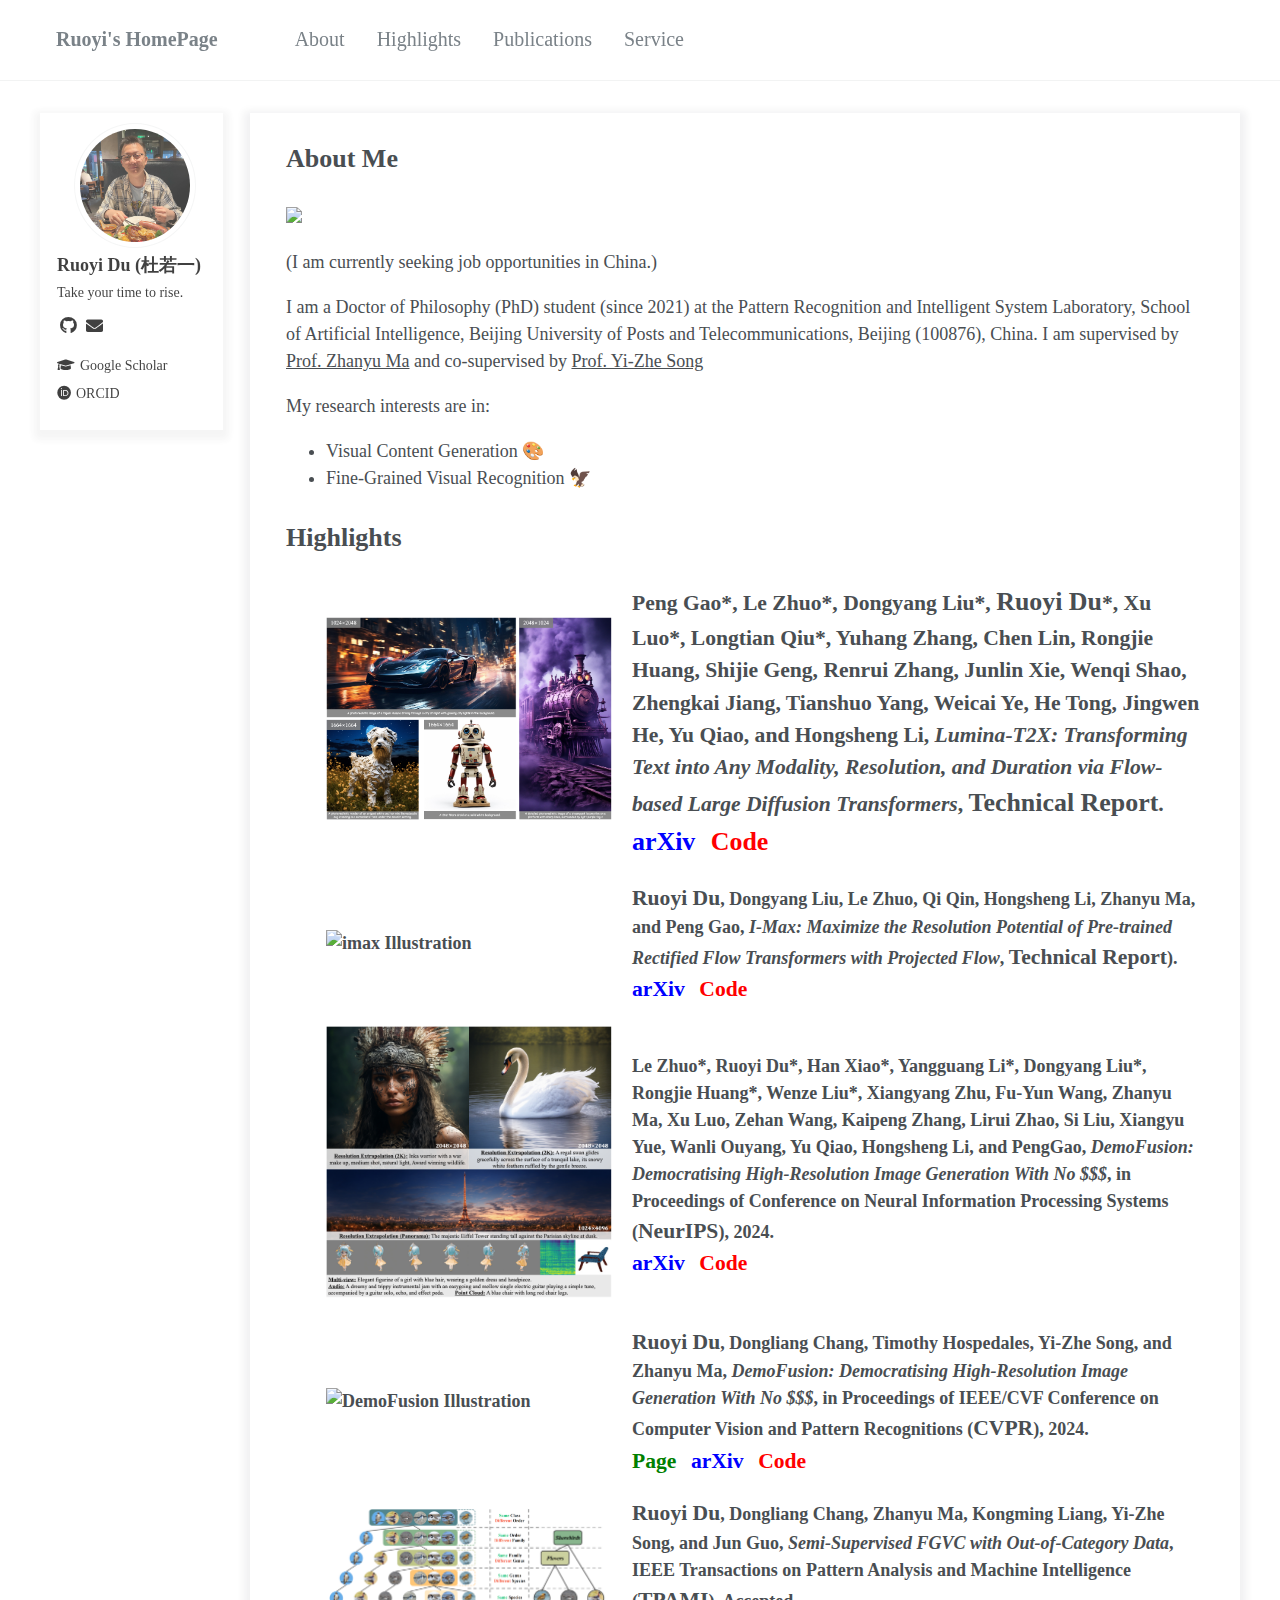
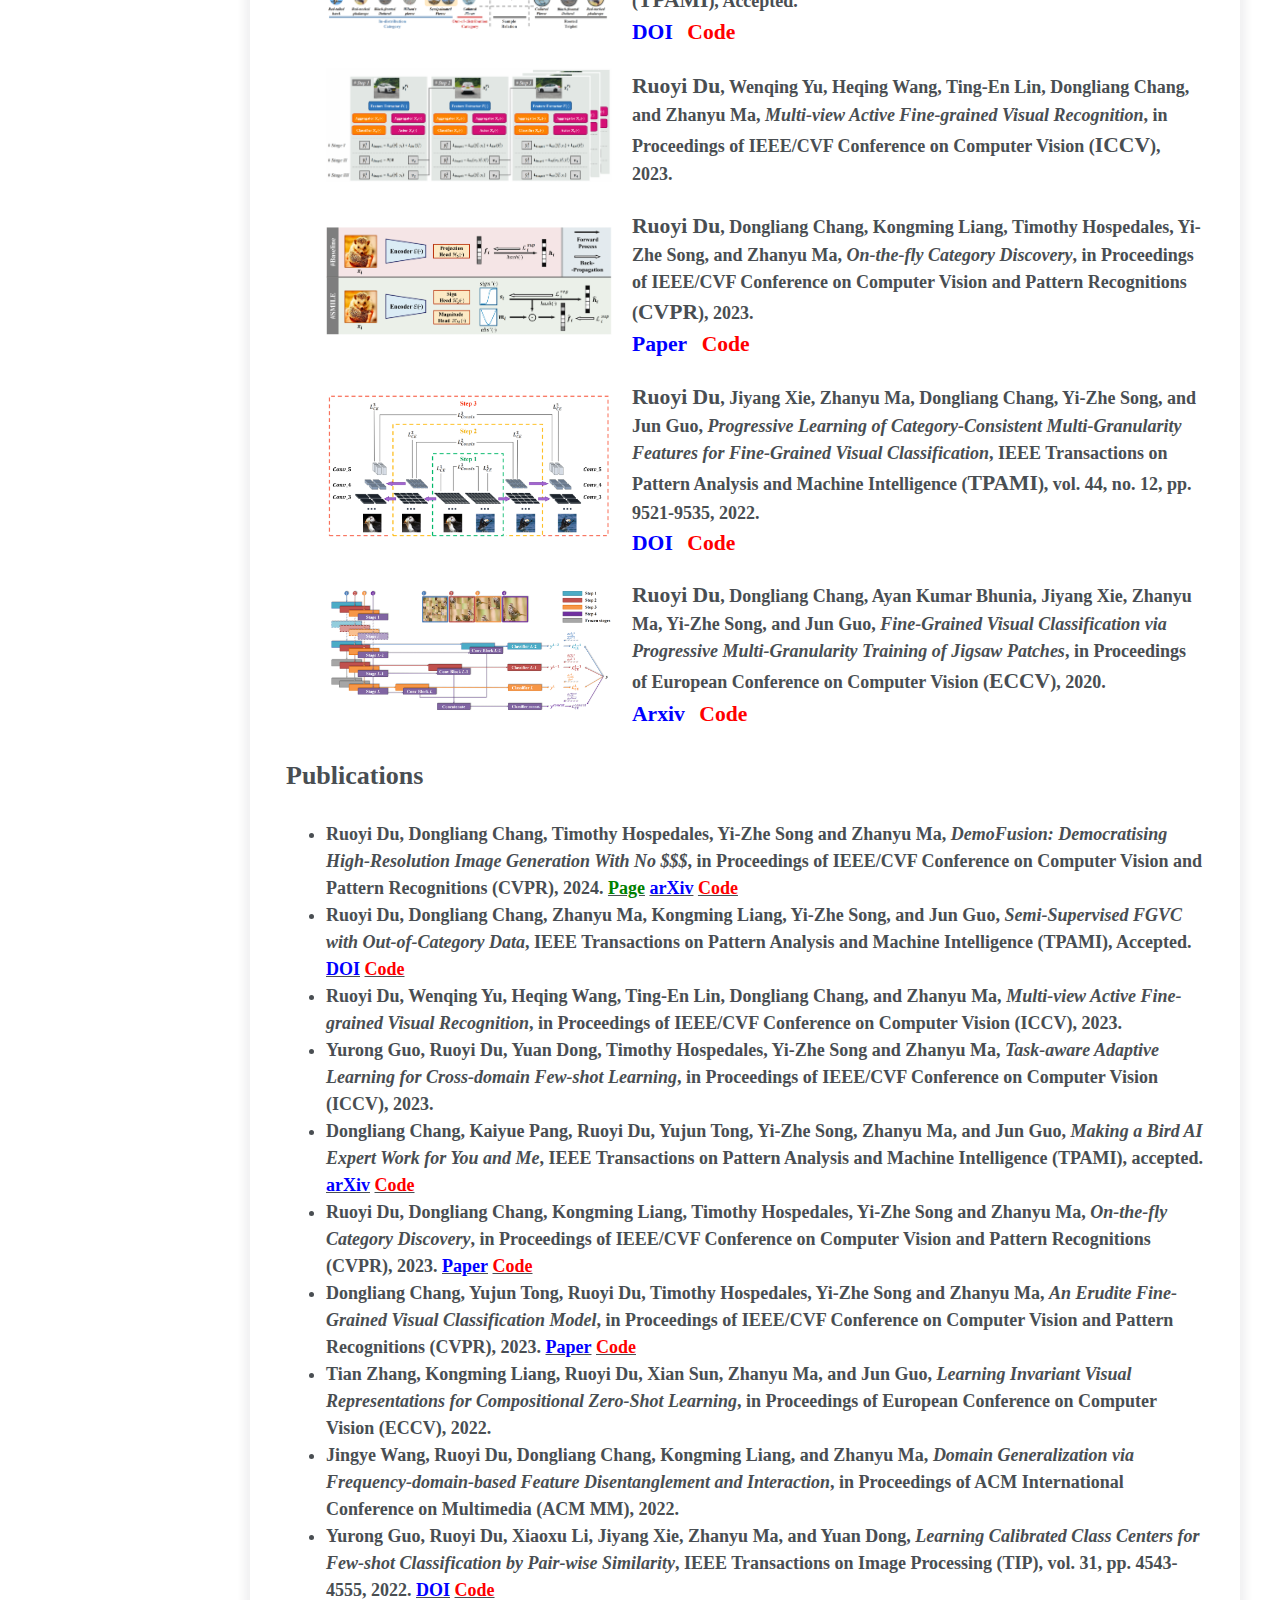
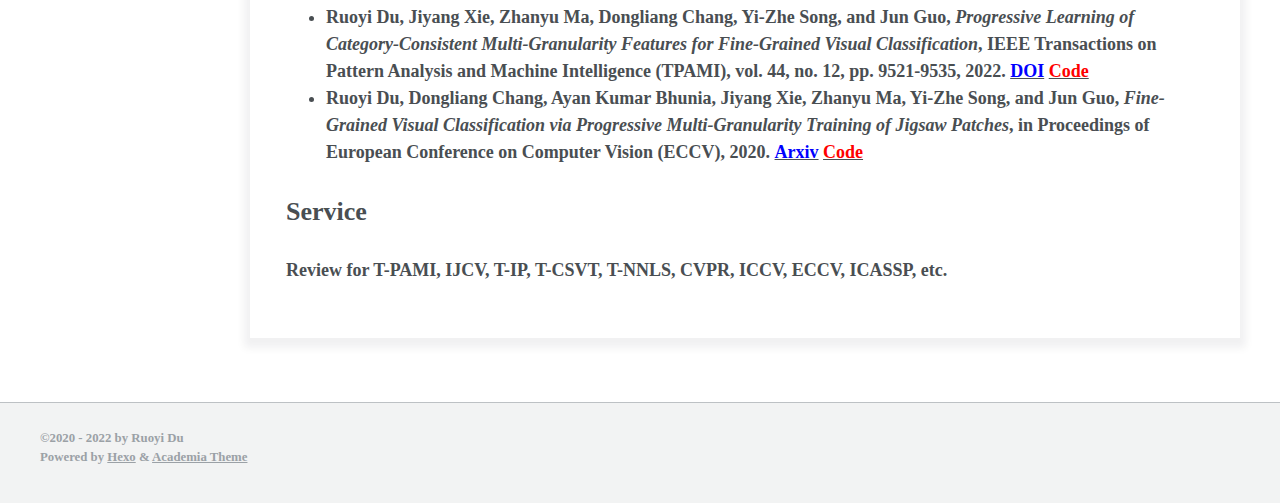
==== index.html @ 0f48524f "Update index.html" ====
<!DOCTYPE html>
<html lang="en">
<head>
  <meta charset="UTF-8">
  <meta http-equiv="X-UA-Compatible" content="IE=edge">
  <meta name="viewport" content="width=device-width, initial-scale=1, maximum-scale=5">
  <title>Ruoyi's HomePage</title>
  <meta name="author" content="Ruoyi Du (杜若一)">
  <link rel="shortcut icon" href="/img/favicon.png">
  <link rel="stylesheet" href="/css/index.css">
  <link rel="stylesheet" href="https://cdn.jsdelivr.net/npm/@fortawesome/fontawesome-free@5.13.0/css/all.min.css">
  <meta name="generator" content="Hexo 6.0.0">
  <link rel="alternate" href="/atom.xml" title="Ruoyi's HomePage" type="application/atom+xml">
  <style>
    .highlight-item {
      display: flex;
      align-items: center;
      margin-bottom: 20px;
    }
    .highlight-thumbnail {
      flex: 1;
      max-width: 300px;
      margin-right: 20px;
    }
    .highlight-thumbnail img {
      width: 100%;
      height: auto;
    }
    .highlight-info {
      flex: 2;
    }
    .highlight-info strong {
      font-size: 1.2em;
    }
    .highlight-links a {
      margin-right: 10px;
      text-decoration: none;
    }
  </style>
</head>
<body>
  <header id="page_header">
    <div class="header_wrap">
      <div id="blog_name">
        <a class="blog_title" id="site-name" href="/">Ruoyi's HomePage</a>
      </div>
      <button class="menus_icon">
        <div class="navicon"></div>
      </button>
      <ul class="menus_items">
        <li class="menus_item"><a class="site-page" href="/#About"> About</a></li>
        <li class="menus_item"><a class="site-page" href="/#Highlights"> Highlights</a></li>
        <li class="menus_item"><a class="site-page" href="/#Publications"> Publications</a></li>
        <li class="menus_item"><a class="site-page" href="/#Service"> Service</a></li>
      </ul>
    </div>
  </header>
  <main id="page_main"><div class="side-card sticky"><div class="card-wrap" itemscope itemtype="http://schema.org/Person"><div class="author-avatar"><img class="avatar-img" src="/img/avatar.jpg" onerror="this.onerror=null;this.src='/img/Ruoyi.jpeg'" alt="avatar"></div><div class="author-discrip"><h3>Ruoyi Du (杜若一)</h3><p class="author-bio">Take your time to rise.</p></div><div class="author-links"><button class="btn m-social-links">Links</button><ul class="social-icons"><li><a class="social-icon" href="https://github.com/RuoyiDu" target="_blank"><i class="fab fa-github" aria-hidden="true"></i></a></li><li><a class="social-icon" href="duruoyi@bupt.edu.cn" target="_blank"><i class="fas fa-envelope" aria-hidden="true"></i></a></li></ul><ul class="social-links"><li><a class="e-social-link" href="https://scholar.google.com.hk/citations?user=DbRZSaoAAAAJ&hl=zh-CN" target="_blank"><i class="fas fa-graduation-cap" aria-hidden="true"></i><span>Google Scholar</span></a></li><li><a class="e-social-link" href="https://orcid.org/my-orcid?orcid=0000-0001-8372-5637" target="_blank"><i class="fab fa-orcid" aria-hidden="true"></i><span>ORCID</span></a></li></ul></div></div></div><div class="page" itemscope itemtype="http://schema.org/CreativeWork"><article><h3 id="About-Me"><a href="#About-Me" class="headerlink" title="About Me"></a>About Me</h3><img src="https://badges.toozhao.com/badges/01HG67RQ47KDGZSSHZWYCTPHSN/blue.svg" /><p>(I am currently seeking job opportunities in China.)</p>
    <p>I am a Doctor of Philosophy (PhD) student (since 2021) at the Pattern Recognition and Intelligent System Laboratory, School of Artificial Intelligence, Beijing University of Posts and Telecommunications, Beijing (100876), China. I am supervised by <a target="_blank" rel="noopener" href="https://zhanyuma.cn/index_en.html">Prof. Zhanyu Ma</a> and co-supervised by <a target="_blank" rel="noopener" href="https://www.surrey.ac.uk/people/yi-zhe-song">Prof. Yi-Zhe Song</a></p>
    <p>My research interests are in: </p>
    <ul>
    <li>Visual Content Generation 🎨</li>
    <li>Fine-Grained Visual Recognition 🦅</li> 
    </ul>
        <h3 id="Highlights"><a href="#Highlights" class="headerlink" title="Highlights"></a>Highlights</h3>
        <ul>
          <li class="highlight-item">
            <div class="highlight-thumbnail">
              <img src="../figures/Lumina-T2X.png" alt="lumina-t2x Illustration" />
            </div>
            <div class="highlight-info">
              <strong>Peng Gao*, Le Zhuo*, Dongyang Liu*, <strong>Ruoyi Du</strong>*, Xu Luo*, Longtian Qiu*, Yuhang Zhang, Chen Lin, Rongjie Huang, Shijie Geng, Renrui Zhang, Junlin Xie, Wenqi Shao, Zhengkai Jiang, Tianshuo Yang, Weicai Ye, He Tong, Jingwen He, Yu Qiao, and Hongsheng Li, <em>Lumina-T2X: Transforming Text into Any Modality, Resolution, and Duration via Flow-based Large Diffusion Transformers</em>, <strong>Technical Report</strong>.
              <div class="highlight-links">
                <a target="_blank" rel="noopener" href="https://arxiv.org/abs/2405.05945"><font color="blue"><strong>arXiv</strong></font></a>
                <a target="_blank" rel="noopener" href="https://github.com/Alpha-VLLM/Lumina-T2X/"><font color="red"><strong>Code</strong></font></a>
              </div>
            </div>
          </li>
          <li class="highlight-item">
            <div class="highlight-thumbnail">
              <img src="../figures/I-MAX.png" alt="imax Illustration" />
            </div>
            <div class="highlight-info">
              <strong>Ruoyi Du</strong>, Dongyang Liu, Le Zhuo, Qi Qin, Hongsheng Li, Zhanyu Ma, and Peng Gao, <em>I-Max: Maximize the Resolution Potential of Pre-trained Rectified Flow Transformers with Projected Flow</em>, <strong>Technical Report</strong>).
              <div class="highlight-links">
                <a target="_blank" rel="noopener" href="https://arxiv.org/abs/2410.07536"><font color="blue"><strong>arXiv</strong></font></a>
                <a target="_blank" rel="noopener" href="https://github.com/PRIS-CV/I-Max"><font color="red"><strong>Code</strong></font></a>
              </div>
            </div>
          </li>
          <li class="highlight-item">
            <div class="highlight-thumbnail">
              <img src="../figures/Lumina-Next.png" alt="lumina-next Illustration" />
            </div>
            <div class="highlight-info">
              Le Zhuo*, Ruoyi Du*, Han Xiao*, Yangguang Li*, Dongyang Liu*, Rongjie Huang*, Wenze Liu*, Xiangyang Zhu, Fu-Yun Wang, Zhanyu Ma, Xu Luo, Zehan Wang, Kaipeng Zhang, Lirui Zhao, Si Liu, Xiangyu Yue, Wanli Ouyang, Yu Qiao, Hongsheng Li, and PengGao, <em>DemoFusion: Democratising High-Resolution Image Generation With No $$$</em>, in Proceedings of Conference on Neural Information Processing Systems (<strong>NeurIPS</strong>), 2024.
              <div class="highlight-links">
                <a target="_blank" rel="noopener" href="https://arxiv.org/abs/2406.18583"><font color="blue"><strong>arXiv</strong></font></a>
                <a target="_blank" rel="noopener" href="https://github.com/Alpha-VLLM/Lumina-T2X/"><font color="red"><strong>Code</strong></font></a>
              </div>
            </div>
          </li>
          <li class="highlight-item">
            <div class="highlight-thumbnail">
              <img src="../figures/illustration.png" alt="DemoFusion Illustration" />
            </div>
            <div class="highlight-info">
              <strong>Ruoyi Du</strong>, Dongliang Chang, Timothy Hospedales, Yi-Zhe Song, and Zhanyu Ma, <em>DemoFusion: Democratising High-Resolution Image Generation With No $$$</em>, in Proceedings of IEEE/CVF Conference on Computer Vision and Pattern Recognitions (<strong>CVPR</strong>), 2024.
              <div class="highlight-links">
                <a target="_blank" rel="noopener" href="https://ruoyidu.github.io/demofusion/demofusion.html"><font color="green"><strong>Page</strong></font></a>
                <a target="_blank" rel="noopener" href="https://arxiv.org/abs/2311.16973"><font color="blue"><strong>arXiv</strong></font></a>
                <a target="_blank" rel="noopener" href="https://github.com/PRIS-CV/DemoFusion"><font color="red"><strong>Code</strong></font></a>
              </div>
            </div>
          </li>
          <li class="highlight-item">
            <div class="highlight-thumbnail">
              <img src="../figures/cvpr22_1.png" alt="FGVC Illustration" />
            </div>
            <div class="highlight-info">
              <strong>Ruoyi Du</strong>, Dongliang Chang, Zhanyu Ma, Kongming Liang, Yi-Zhe Song, and Jun Guo, <em>Semi-Supervised FGVC with Out-of-Category Data</em>, IEEE Transactions on Pattern Analysis and Machine Intelligence (<strong>TPAMI</strong>), Accepted.
              <div class="highlight-links">
                <a target="_blank" rel="noopener" href="https://ieeexplore.ieee.org/stamp/stamp.jsp?arnumber=10273439"><font color="blue"><strong>DOI</strong></font></a>
                <a target="_blank" rel="noopener" href="https://github.com/PRIS-CV/RelMatch"><font color="red"><strong>Code</strong></font></a>
              </div>
            </div>
          </li>
          <li class="highlight-item">
            <div class="highlight-thumbnail">
              <img src="../figures/ICCV23_1.png" alt="Multi-view Active FGVC" />
            </div>
            <div class="highlight-info">
              <strong>Ruoyi Du</strong>, Wenqing Yu, Heqing Wang, Ting-En Lin, Dongliang Chang, and Zhanyu Ma, <em>Multi-view Active Fine-grained Visual Recognition</em>, in Proceedings of IEEE/CVF Conference on Computer Vision (<strong>ICCV</strong>), 2023.
            </div>
          </li>
          <li class="highlight-item">
            <div class="highlight-thumbnail">
              <img src="../figures/cvpr23_1.png" alt="On-the-fly Category Discovery" />
            </div>
            <div class="highlight-info">
              <strong>Ruoyi Du</strong>, Dongliang Chang, Kongming Liang, Timothy Hospedales, Yi-Zhe Song, and Zhanyu Ma, <em>On-the-fly Category Discovery</em>, in Proceedings of IEEE/CVF Conference on Computer Vision and Pattern Recognitions (<strong>CVPR</strong>), 2023.
              <div class="highlight-links">
                <a target="_blank" rel="noopener" href="https://openaccess.thecvf.com/content/CVPR2023/papers/Du_On-the-Fly_Category_Discovery_CVPR_2023_paper.pdf"><font color="blue"><strong>Paper</strong></font></a>
                <a target="_blank" rel="noopener" href="https://github.com/PRIS-CV/On-the-fly-Category-Discovery"><font color="red"><strong>Code</strong></font></a>
              </div>
            </div>
          </li>
          <li class="highlight-item">
            <div class="highlight-thumbnail">
              <img src="../figures/pami21_1.png" alt="Progressive Learning for FGVC" />
            </div>
            <div class="highlight-info">
              <strong>Ruoyi Du</strong>, Jiyang Xie, Zhanyu Ma, Dongliang Chang, Yi-Zhe Song, and Jun Guo, <em>Progressive Learning of Category-Consistent Multi-Granularity Features for Fine-Grained Visual Classification</em>, IEEE Transactions on Pattern Analysis and Machine Intelligence (<strong>TPAMI</strong>), vol. 44, no. 12, pp. 9521-9535, 2022.
              <div class="highlight-links">
                <a target="_blank" rel="noopener" href="https://doi.org/10.1109/TPAMI.2021.3126668"><font color="blue"><strong>DOI</strong></font></a>
                <a target="_blank" rel="noopener" href="https://github.com/PRIS-CV/PMG-V2"><font color="red"><strong>Code</strong></font></a>
              </div>
            </div>
          </li>
          <li class="highlight-item">
            <div class="highlight-thumbnail">
              <img src="../figures/eccv20_1.png" alt="PMG Training of Jigsaw Patches" />
            </div>
            <div class="highlight-info">
              <strong>Ruoyi Du</strong>, Dongliang Chang, Ayan Kumar Bhunia, Jiyang Xie, Zhanyu Ma, Yi-Zhe Song, and Jun Guo, <em>Fine-Grained Visual Classification via Progressive Multi-Granularity Training of Jigsaw Patches</em>, in Proceedings of European Conference on Computer Vision (<strong>ECCV</strong>), 2020.
              <div class="highlight-links">
                <a target="_blank" rel="noopener" href="https://arxiv.org/abs/2003.03836"><font color="blue"><strong>Arxiv</strong></font></a>
                <a target="_blank" rel="noopener" href="https://github.com/PRIS-CV/PMG-Progressive-Multi-Granularity-Training"><font color="red"><strong>Code</strong></font></a>
              </div>
            </div>
          </li>
        </ul>
        <h3 id="Publications"><a href="#Publications" class="headerlink" title="Publications"></a>Publications</h3><ul>
          <li><strong>Ruoyi Du</strong>, Dongliang Chang, Timothy Hospedales, Yi-Zhe Song and Zhanyu Ma, 
            <em>DemoFusion: Democratising High-Resolution Image Generation With No $$$</em>, 
            in Proceedings of IEEE/CVF Conference on Computer Vision and Pattern Recognitions (<strong>CVPR</strong>), 2024.
            <a target="_blank" rel="noopener" href="https://ruoyidu.github.io/demofusion/demofusion.html"><font color=green><strong>Page</strong></font></a> 
            <a target="_blank" rel="noopener" href="https://arxiv.org/abs/"><font color=blue><strong>arXiv</strong></font></a> 
            <a target="_blank" rel="noopener" href="https://github.com/PRIS-CV/DemoFusion"><font color=red><strong>Code</strong></font></a></li>
          <li><strong>Ruoyi Du</strong>, Dongliang Chang, Zhanyu Ma, Kongming Liang, Yi-Zhe Song, and Jun Guo, 
            <em>Semi-Supervised FGVC with Out-of-Category Data</em>, 
            IEEE Transactions on Pattern Analysis and Machine Intelligence (<strong>TPAMI</strong>), Accepted. 
            <a target="_blank" rel="noopener" href="https://ieeexplore.ieee.org/stamp/stamp.jsp?arnumber=10273439"><font color=blue><strong>DOI</strong></font></a> 
            <a target="_blank" rel="noopener" href="https://github.com/PRIS-CV/RelMatch"><font color=red><strong>Code</strong></font></a></li>
          <li><strong>Ruoyi Du</strong>, Wenqing Yu, Heqing Wang, Ting-En Lin, Dongliang Chang, and Zhanyu Ma, 
            <em>Multi-view Active Fine-grained Visual Recognition</em>, 
            in Proceedings of IEEE/CVF Conference on Computer Vision (<strong>ICCV</strong>), 2023. 
          <!--   <a target="_blank" rel="noopener" href="https://arxiv.org/abs/2112.02825"><font color=blue><strong>arXiv</strong></font></a> 
            <a target="_blank" rel="noopener" href="https://github.com/PRIS-CV/MAFR"><font color=red><strong>Code</strong></font></a> -->
            </li>
          <li>Yurong Guo, <strong>Ruoyi Du</strong>, Yuan Dong, Timothy Hospedales, Yi-Zhe Song and Zhanyu Ma, 
            <em>Task-aware Adaptive Learning for Cross-domain Few-shot Learning</em>, 
            in Proceedings of IEEE/CVF Conference on Computer Vision (<strong>ICCV</strong>), 2023. 
          <!--   <a target="_blank" rel="noopener" href="https://arxiv.org/abs/2112.02825"><font color=blue><strong>arXiv</strong></font></a> 
            <a target="_blank" rel="noopener" href="https://github.com/PRIS-CV/MAFR"><font color=red><strong>Code</strong></font></a> -->
            </li>
          <li>Dongliang Chang, Kaiyue Pang, <strong>Ruoyi Du</strong>, Yujun Tong, Yi-Zhe Song, Zhanyu Ma, and Jun Guo, 
            <em>Making a Bird AI Expert Work for You and Me</em>, 
            IEEE Transactions on Pattern Analysis and Machine Intelligence (<strong>TPAMI</strong>), accepted.
            <a target="_blank" rel="noopener" href="https://arxiv.org/pdf/2112.02747.pdf"><font color=blue><strong>arXiv</strong></font></a> 
            <a target="_blank" rel="noopener" href="https://github.com/PRIS-CV/Making-a-Bird-AI-Expert-Work-for-You-and-Me"><font color=red><strong>Code</strong></font></a></li>
          <li><strong>Ruoyi Du</strong>, Dongliang Chang, Kongming Liang, Timothy Hospedales, Yi-Zhe Song and Zhanyu Ma, 
            <em>On-the-fly Category Discovery</em>, 
            in Proceedings of IEEE/CVF Conference on Computer Vision and Pattern Recognitions (<strong>CVPR</strong>), 2023. 
            <a target="_blank" rel="noopener" href="https://openaccess.thecvf.com/content/CVPR2023/papers/Du_On-the-Fly_Category_Discovery_CVPR_2023_paper.pdf"><font color=blue><strong>Paper</strong></font></a>
            <a target="_blank" rel="noopener" href="https://github.com/PRIS-CV/On-the-fly-Category-Discovery"><font color=red><strong>Code</strong></font></a></li>
          <li>Dongliang Chang, Yujun Tong, <strong>Ruoyi Du</strong>, Timothy Hospedales, Yi-Zhe Song and Zhanyu Ma, 
            <em>An Erudite Fine-Grained Visual Classification Model</em>, 
            in Proceedings of IEEE/CVF Conference on Computer Vision and Pattern Recognitions (<strong>CVPR</strong>), 2023. 
            <a target="_blank" rel="noopener" href="https://openaccess.thecvf.com/content/CVPR2023/papers/Chang_An_Erudite_Fine-Grained_Visual_Classification_Model_CVPR_2023_paper.pdf"><font color=blue><strong>Paper</strong></font></a>
            <a target="_blank" rel="noopener" href="https://github.com/dongliangchang/An-Erudite-FGVC-Model"><font color=red><strong>Code</strong></font></a></li>
          <li>Tian Zhang, Kongming Liang, <strong>Ruoyi Du</strong>, Xian Sun, Zhanyu Ma, and Jun Guo,
            <em>Learning Invariant Visual Representations for Compositional Zero-Shot Learning</em>, 
            in Proceedings of European Conference on Computer Vision (<strong>ECCV</strong>), 2022.
          <li>Jingye Wang, <strong>Ruoyi Du</strong>, Dongliang Chang, Kongming Liang, and Zhanyu Ma, 
            <em>Domain Generalization via Frequency-domain-based Feature Disentanglement and Interaction</em>, 
            in Proceedings of ACM International Conference on Multimedia (<strong>ACM MM</strong>), 2022.
          <li>Yurong Guo, <strong>Ruoyi Du</strong>, Xiaoxu Li, Jiyang Xie, Zhanyu Ma, and Yuan Dong, 
            <em>Learning Calibrated Class Centers for Few-shot Classification by Pair-wise Similarity</em>, 
            IEEE Transactions on Image Processing (<strong>TIP</strong>), vol. 31, pp. 4543-4555, 2022. 
            <a target="_blank" rel="noopener" href="https://doi.org/10.1109/TIP.2022.3184813"><font color=blue><strong>DOI</strong></font></a>
            <a target="_blank" rel="noopener" href="https://github.com/PRIS-CV/Pair-wise-Similarity-module"><font color=red><strong>Code</strong></font></a></li>
          <li><strong>Ruoyi Du</strong>, Jiyang Xie, Zhanyu Ma, Dongliang Chang, Yi-Zhe Song, and Jun Guo, 
            <em>Progressive Learning of Category-Consistent Multi-Granularity Features for Fine-Grained Visual Classification</em>, 
            IEEE Transactions on Pattern Analysis and Machine Intelligence (<strong>TPAMI</strong>), vol. 44, no. 12, pp. 9521-9535, 2022.
            <a target="_blank" rel="noopener" href="https://doi.org/10.1109/TPAMI.2021.3126668"><font color=blue><strong>DOI</strong></font></a> 
            <a target="_blank" rel="noopener" href="https://github.com/PRIS-CV/PMG-V2"><font color=red><strong>Code</strong></font></a></li>
          <li><strong>Ruoyi Du</strong>, Dongliang Chang, Ayan Kumar Bhunia, Jiyang Xie, Zhanyu Ma, Yi-Zhe Song, and Jun Guo, 
            <em>Fine-Grained Visual Classification via Progressive Multi-Granularity Training of Jigsaw Patches</em>, 
            in Proceedings of European Conference on Computer Vision (<strong>ECCV</strong>), 2020. 
            <a target="_blank" rel="noopener" href="https://arxiv.org/abs/2003.03836"><font color=blue><strong>Arxiv</strong></font></a> 
            <a target="_blank" rel="noopener" href="https://github.com/PRIS-CV/PMG-Progressive-Multi-Granularity-Training"><font color=red><strong>Code</strong></font></a></li>
          </ul>
        <h3 id="Service"><a href="#Service" class="headerlink" title="Service"></a>Service</h3>
        <p>Review for T-PAMI, IJCV, T-IP, T-CSVT, T-NNLS, CVPR, ICCV, ECCV, ICASSP, etc.</p>
      </article>
    </div>
  </main>
  <footer id="page_footer">
    <div class="footer_wrap">
      <div class="copyright">&copy;2020 - 2022 by Ruoyi Du</div>
      <div class="theme-info">Powered by <a target="_blank" href="https://hexo.io" rel="nofollow noopener">Hexo</a> & <a target="_blank" href="https://github.com/PhosphorW/hexo-theme-academia" rel="nofollow noopener">Academia Theme</a></div>
    </div>
  </footer>
  <script src="https://cdn.jsdelivr.net/npm/jquery@latest/dist/jquery.min.js"></script>
  <script src="https://cdn.jsdelivr.net/npm/jquery-pjax@latest/jquery.pjax.min.js"></script>
  <script src="/js/main.js"></script>
</body>
</html>
---- css/index.css ----
.page pre,
.page .highlight {
  overflow: auto;
  margin: 0 0 1rem;
  padding: 0;
  background: #f8f8f8;
  color: #525252;
  font-size: 1.6rem;
  clear: both;
}
figure.highlight {
  position: relative;
}
.page .highlight code {
  padding: 0.2rem 0.3rem;
  word-wrap: break-word;
  font-size: 1.6rem !important;
}
.page pre {
  padding: 10px 20px;
}
.page pre code {
  padding: 0;
  background: none;
  color: #525252;
  text-shadow: none;
}
.page .highlight {
  position: relative;
  border-radius: 1px;
}
.page .highlight pre {
  margin: 0;
  padding: 8px 0;
  border: none;
}
.page .highlight .line::selection {
  background: rgba(128,203,196,0.251);
  color: #525252;
}
.page .highlight .line.marked {
  background-color: rgba(128,203,196,0.251);
}
.page .highlight table {
  position: relative;
  margin: 0;
  width: auto;
  border: none;
}
.page .highlight td {
  padding: 0;
  border: none;
}
.page .highlight .gutter pre {
  padding-right: 0.8rem;
  padding-left: 0.7rem;
  background-color: #f8f8f8;
  color: #cfd8dc;
  text-align: right;
}
.page .highlight .code pre {
  padding-right: 0.5rem;
  padding-left: 0.5rem;
  width: 100%;
  background-color: #f8f8f8;
}
.page .highlight .line {
  height: 1rem;
}
.page .gutter {
  user-select: none;
  -webkit-user-select: none;
  -moz-user-select: none;
  -ms-user-select: none;
}
.page .gist table {
  width: auto;
}
.page .gist table td {
  border: none;
}
.page pre .deletion {
  background: #fdd;
}
.page pre .addition {
  background: #dfd;
}
.page pre .meta {
  color: #7c4dff;
}
.page pre .comment {
  color: rgba(144,164,174,0.565);
}
.page pre .comment::selection {
  background: rgba(128,203,196,0.251);
  color: #525252;
}
.page pre .variable,
.page pre .attribute,
.page pre .regexp,
.page pre .ruby .constant,
.page pre .xml .tag .title,
.page pre .xml .pi,
.page pre .xml .doctype,
.page pre .html .doctype,
.page pre .css .id,
.page pre .tag .name,
.page pre .css .class,
.page pre .css .pseudo {
  color: #e53935;
}
.page pre .variable::selection,
.page pre .attribute::selection,
.page pre .regexp::selection,
.page pre .ruby .constant::selection,
.page pre .xml .tag .title::selection,
.page pre .xml .pi::selection,
.page pre .xml .doctype::selection,
.page pre .html .doctype::selection,
.page pre .css .id::selection,
.page pre .tag .name::selection,
.page pre .css .class::selection,
.page pre .css .pseudo::selection {
  background: rgba(128,203,196,0.251);
  color: #525252;
}
.page pre .tag {
  color: #c62641;
}
.page pre .tag::selection {
  background: rgba(128,203,196,0.251);
  color: #525252;
}
.page pre .number,
.page pre .preprocessor,
.page pre .literal,
.page pre .params,
.page pre .constant,
.page pre .command {
  color: #f76d47;
}
.page pre .number::selection,
.page pre .preprocessor::selection,
.page pre .literal::selection,
.page pre .params::selection,
.page pre .constant::selection,
.page pre .command::selection {
  background: rgba(128,203,196,0.251);
  color: #525252;
}
.page pre .built_in {
  color: #ffb62c;
}
.page pre .built_in::selection {
  background: rgba(128,203,196,0.251);
  color: #525252;
}
.page pre .ruby .class .title,
.page pre .css .rules .attribute,
.page pre .string,
.page pre .value,
.page pre .inheritance,
.page pre .header,
.page pre .ruby .symbol,
.page pre .xml .cdata,
.page pre .special,
.page pre .number,
.page pre .formula {
  color: #0086b3;
}
.page pre .ruby .class .title::selection,
.page pre .css .rules .attribute::selection,
.page pre .string::selection,
.page pre .value::selection,
.page pre .inheritance::selection,
.page pre .header::selection,
.page pre .ruby .symbol::selection,
.page pre .xml .cdata::selection,
.page pre .special::selection,
.page pre .number::selection,
.page pre .formula::selection {
  background: rgba(128,203,196,0.251);
  color: #525252;
}
.page pre .keyword,
.page pre .title,
.page pre .css .hexcolor {
  color: #c62641;
}
.page pre .keyword::selection,
.page pre .title::selection,
.page pre .css .hexcolor::selection {
  background: rgba(128,203,196,0.251);
  color: #525252;
}
.page pre .function,
.page pre .python .decorator,
.page pre .python .title,
.page pre .ruby .function .title,
.page pre .ruby .title .keyword,
.page pre .perl .sub,
.page pre .javascript .title,
.page pre .coffeescript .title {
  color: #6182b8;
}
.page pre .function::selection,
.page pre .python .decorator::selection,
.page pre .python .title::selection,
.page pre .ruby .function .title::selection,
.page pre .ruby .title .keyword::selection,
.page pre .perl .sub::selection,
.page pre .javascript .title::selection,
.page pre .coffeescript .title::selection {
  background: rgba(128,203,196,0.251);
  color: #525252;
}
.page pre .tag .attr,
.page pre .javascript .function {
  color: #7c4dff;
}
.page pre .tag .attr::selection,
.page pre .javascript .function::selection {
  background: rgba(128,203,196,0.251);
  color: #525252;
}
* {
  -webkit-text-size-adjust: none;
}
html {
  height: 100%;
  margin: 0;
  font-size: 62.5%;
  -webkit-font-smoothing: antialiased;
  box-sizing: border-box;
}
body {
  height: 100%;
  margin: 0;
  padding: 0;
  color: #494e52;
  font-size: 1.8em;
  line-height: 1.5;
  font-family: "Times New Roman", FangSong, STFangsong, sans-serif;
  scroll-behavior: smooth;
}
a,
span,
.btn {
  font-family: "Times New Roman", FangSong, STFangsong, sans-serif;
}
img {
  max-width: 100%;
}
blockquote {
  position: relative;
  color: #999;
  font-weight: 400;
  background-color: #f7f7f7;
  border-left: 5px solid #777;
  padding: 1rem 1rem 1rem 1.5rem;
  margin: 1rem 3rem 1rem 2rem;
}
blockquote p {
  margin: 0;
}
#page_header {
  position: relative;
  border-bottom: 1px solid #f2f3f3;
  -webkit-animation: intro 0.3s both;
  animation: intro 0.3s both;
  -webkit-animation-delay: 0.15s;
  animation-delay: 0.15s;
  z-index: 20;
}
.header_wrap {
  max-width: 1200px;
  margin-left: auto;
  margin-right: auto;
  clear: both;
  padding: 1.6rem 2rem 1rem;
  font-size: 2rem;
}
#blog_name {
  display: inline-block;
  width: auto;
  vertical-align: top;
}
#blog_name a {
  display: block;
  margin: 0 1.6rem;
  padding: 0.8rem 0;
  color: #7a8288;
  font-weight: 600;
  text-decoration: none;
  -webkit-transition: all 0.2s ease-in-out;
  transition: all 0.2s ease-in-out;
}
#blog_name a:hover {
  color: #000;
}
@media (max-width: 34em) {
  .menus-open .menus_items {
    visibility: visible;
    opacity: 1;
    pointer-events: auto;
  }
  .menus_items {
    visibility: hidden;
    opacity: 0;
    position: absolute;
    right: 10px;
    margin: 0;
    box-shadow: rgba(0,0,0,0.25) 0px 0px 10px;
    padding: 5px;
    border-width: 1px;
    border-style: solid;
    border-color: #f2f3f3;
    border-image: initial;
    border-radius: 4px;
    background: #fff;
    list-style: none;
    transition: all ease-in-out 0.2s;
    pointer-events: none;
  }
  .menus_items::before {
    display: block;
    content: "";
    position: absolute;
    top: -10px;
    left: calc(50% + 15px);
    width: 0px;
    z-index: 0;
    border-style: solid;
    border-width: 0px 10px 10px;
    border-color: #fff transparent;
  }
  .menus_items li {
    display: block;
    border-bottom: 1px solid #f2f3f3;
  }
  .menus_items li a {
    display: block;
    color: #7a8288;
    font-size: 1.6rem;
    margin: 0px;
    padding: 8px 15px;
    text-decoration: none;
    transition: all 0.2s ease-in-out 0s;
  }
}
.menus_icon {
  display: inline-block;
  position: absolute;
  right: 30px;
  top: 22px;
  height: 30px;
  width: 30px;
  background-color: #7a8288;
  color: #fff;
  cursor: pointer;
  padding: 0px 0.3rem;
  border-width: 0px;
  outline: none;
}
.menus-open .navicon {
  background: transparent;
}
.menus-open .navicon::before {
  transform-origin: 50% 50%;
  top: 0px;
  left: -3px;
  width: 25px;
  transform: rotate3d(0, 0, 1, 45deg);
}
.menus-open .navicon::after {
  transform-origin: 50% 50%;
  top: 0px;
  left: -3px;
  width: 25px;
  transform: rotate3d(0, 0, 1, -45deg);
}
@media (min-width: 34em) {
  .menus_items {
    display: inline-block;
    list-style-type: none;
    margin: 0;
    clear: both;
  }
  .menus_items li {
    display: table-cell;
    vertical-align: middle;
  }
  .menus_items li a {
    position: relative;
    display: block;
    margin: 0 1.6rem;
    padding: 0.8rem 0;
    color: #7a8288;
    text-decoration: none;
  }
  .menus_items li a::before {
    content: "";
    position: absolute;
    left: 0;
    bottom: 0;
    height: 4px;
    background: #bdc1c4;
    width: 100%;
    -webkit-transition: all 0.2s ease-in-out;
    transition: all 0.2s ease-in-out;
    -webkit-transform: scaleX(0);
    -ms-transform: scaleX(0);
    transform: scaleX(0);
  }
  .menus_items li a:hover {
    color: #5c6266;
  }
  .menus_items li a:hover::before {
    -webkit-transform: scaleX(1);
    -ms-transform: scaleX(1);
    transform: scaleX(1);
  }
  .menus_icon {
    display: none;
  }
}
#page_main {
  min-height: 72%;
  margin-left: auto;
  margin-right: auto;
  clear: both;
  margin-top: 3.2rem;
  margin-bottom: 6.4rem;
  padding-left: 1.6rem;
  padding-right: 1.6rem;
  animation: intro 0.3s both;
  animation-delay: 0.35s;
}
#page_main::after {
  clear: both;
  content: "";
  display: table;
}
.page-title {
  font-size: 3rem;
  padding: 0 1.2rem;
}
.page article {
  padding-left: 1.2rem;
  padding-right: 1.2rem;
}
.page article h1 {
  font-size: 3rem;
}
.page article h2 {
  font-size: 2.8rem;
}
.page article h3 {
  font-size: 2.6rem;
}
.page article p,
.page article li {
  font-size: 1.8rem;
}
.page article a {
  color: #494e52;
  -webkit-transition: all 0.2s ease-in-out;
  transition: all 0.2s ease-in-out;
}
.page article a:hover {
  color: #c62641;
}
.page article .highlight {
  overflow: auto;
  margin: 0 0 1rem;
  padding: 0;
  background: #f8f8f8;
  color: #525252;
  line-height: 20px;
}
.page article .gutter pre {
  padding-right: 0.8rem;
  padding-left: 0.7rem;
  background-color: #f8f8f8;
  color: #cfd8dc;
  text-align: right;
}
.page article code {
  font-family: "Times New Roman", FangSong, STFangsong, sans-serif;
  padding: 0.2rem 0.3rem;
  background: rgba(27,31,35,0.05);
  word-wrap: break-word;
}
@media screen and (min-width: 66.67em) {
  #page_main {
    max-width: 1200px;
  }
}
@media (min-width: 34em) {
  .page {
    width: 82.5%;
    float: right;
    margin-right: 0;
    -webkit-box-shadow: 0 4px 8px 6px rgba(7,17,27,0.06);
    box-shadow: 0 4px 8px 6px rgba(7,17,27,0.06);
  }
  .page .page-title {
    padding: 0 3.6rem;
  }
  .page article {
    padding: 0 3.6rem 3.6rem;
  }
}
.side-card {
  clear: both;
  margin-bottom: 1.6rem;
  -webkit-transform: translate3d(0, 0, 0);
  transform: translate3d(0, 0, 0);
}
.side-card .card-wrap {
  padding-left: 10px;
}
.side-card img {
  width: 100%;
}
.side-card p,
.side-card li {
  font-size: 1.4rem;
  line-height: 1.5;
}
.author-avatar {
  display: table-cell;
  vertical-align: top;
  width: 40px;
  height: 40px;
}
.author-avatar img {
  width: 100%;
  max-width: 110px;
  border-radius: 50%;
}
.author-discrip {
  display: table-cell;
  vertical-align: top;
  padding-left: 15px;
  padding-right: 15px;
  line-height: 1;
}
.author-discrip h3 {
  margin: 0px;
  font-size: 1.8rem;
}
.author-discrip .author-bio {
  font-size: 1.2rem;
  margin: 0.3rem 0;
}
.author-links {
  display: table-cell;
  position: relative;
  vertical-align: top;
  z-index: 10;
  cursor: pointer;
}
.author-links li {
  white-space: nowrap;
  margin-bottom: 0.5em;
}
.author-links a {
  margin-bottom: 5px;
  padding-right: 5px;
  padding-top: 2px;
  padding-bottom: 2px;
  color: inherit;
  font-size: 1.4rem;
  text-decoration: none;
}
.author-links button {
  margin-bottom: 0px;
}
.btn {
  display: inline-block;
  margin-bottom: 0.25em;
  font-size: 0.75em;
  font-weight: bold;
  text-align: center;
  background-color: #7a8288;
  cursor: pointer;
  color: #fff !important;
  padding: 0.6em 1em;
  text-decoration: none;
  border-radius: 4px;
  border-width: 0px !important;
  border-style: initial !important;
  border-color: initial !important;
  border-image: initial !important;
}
.btn:hover {
  background-color: #333;
}
.m-social-links {
  background-color: #fff;
  color: #7a8288 !important;
  border-width: 1px !important;
  border-style: solid !important;
  border-color: #bdc1c4 !important;
  border-image: initial !important;
}
.m-social-links:hover {
  color: #fff !important;
}
.social-icons {
  visibility: hidden;
  opacity: 0;
  position: absolute;
  right: 0;
  width: 115px;
  margin-top: 15px;
  padding-top: 8px;
  padding-left: 10px;
  list-style-type: none;
  border: 1px solid #f2f3f3;
  border-radius: 4px;
  background: #fff;
  z-index: -1;
  box-shadow: 0 0 10px rgba(0,0,0,0.25);
  cursor: default;
  transition: all ease-in-out 0.2s;
}
.social-icons::before {
  display: block;
  content: "";
  position: absolute;
  top: -10px;
  left: calc(50% + 15px);
  width: 0px;
  z-index: 0;
  border-style: solid;
  border-width: 0px 10px 10px;
  border-color: #fff transparent;
  transition: all 0.2s ease-in-out;
}
.social-icons a {
  font-size: 1.7rem;
}
.social-icons li {
  display: inline-block;
}
.social-icons .fa,
.social-icons .fas,
.social-icons .fab {
  display: inline-block;
  font-size: inherit;
  text-rendering: auto;
  -webkit-font-smoothing: antialiased;
  -moz-osx-font-smoothing: grayscale;
  color: #000;
  width: 1.28571em;
  text-align: center;
  -webkit-transition: all 0.2s ease-in-out;
  transition: all 0.2s ease-in-out;
}
.social-icons .fa:hover,
.social-icons .fas:hover,
.social-icons .fab:hover {
  color: #c62641;
}
.is-open .social-icons {
  visibility: visible;
  opacity: 1;
}
.social-links {
  display: none;
  list-style-type: none;
  cursor: default;
  -webkit-transition: all 0.2s ease-in-out;
  transition: all 0.2s ease-in-out;
}
.social-links .e-social-link {
  color: #000;
}
.social-links .e-social-link .fa,
.social-links .e-social-link .fas,
.social-links .e-social-link .fab {
  padding-right: 0.5rem;
}
.social-links .e-social-link:hover span {
  text-decoration: underline;
}
.cv-links {
  color: #096494 !important;
  display: inline-block;
  position: relative;
  font-size: 1.4rem;
  margin-left: 5.5rem;
}
.cv-links i {
  text-decoration: underline;
}
.cv-links i::before {
  margin-right: 0.5rem;
}
@media (min-width: 66.67em) {
  .side-card {
    padding-right: 0;
  }
}
@media (min-width: 34em) {
  .side-card {
    width: 15.25424%;
    min-width: 165px;
    float: left;
    margin-right: 1.69492%;
    opacity: 0.75;
    -webkit-transition: opacity 0.2s ease-in-out;
    transition: opacity 0.2s ease-in-out;
    -webkit-box-shadow: 0 4px 8px 6px rgba(7,17,27,0.06);
    box-shadow: 0 4px 8px 6px rgba(7,17,27,0.06);
  }
  .side-card .card-wrap {
    padding: 10px 10px 10px 17px;
  }
  .sticky {
    clear: both;
    position: -webkit-sticky;
    position: sticky;
    top: 2em;
  }
  .sticky>* {
    display: block;
  }
  .author-avatar {
    display: block;
    width: auto;
    height: auto;
    text-align: center;
  }
  .author-avatar img {
    padding: 5px;
    border: 1px solid #f2f3f3;
  }
  .author-discrip {
    display: block;
    width: 100%;
    padding-left: 0;
    padding-right: 0;
    color: #000;
  }
  .author-discrip .author-bio {
    font-size: 1.4rem;
    margin-top: 8px;
    margin-bottom: 10px;
  }
  .author-links {
    display: block;
  }
  .social-icons {
    display: block;
    visibility: visible;
    opacity: 1;
    position: relative;
    width: auto;
    margin: 0;
    padding: 0;
    border: 0;
    background: transparent;
    box-shadow: none;
  }
  .social-icons::before {
    content: none;
  }
  .m-social-links {
    display: none;
  }
  .social-links {
    display: block;
    margin-top: 0.8rem;
    margin-bottom: 1.6rem;
    padding: 0;
  }
  .cv-links {
    margin: 0;
  }
}
#page_footer {
  clear: both;
  height: 100px;
  width: 100%;
  float: left;
  margin-left: 0;
  margin-right: 0;
  color: #9ba1a6;
  -webkit-animation: intro 0.3s both;
  animation: intro 0.3s both;
  -webkit-animation-delay: 0.45s;
  animation-delay: 0.45s;
  background-color: #f2f3f3;
  border-top: 1px solid #bdc1c4;
}
#page_footer a {
  color: #9ba1a6;
  -webkit-transition: all 0.2s ease-in-out;
  transition: all 0.2s ease-in-out;
}
#page_footer a:hover {
  color: #000;
}
.footer_wrap {
  max-width: 600px;
  margin-left: auto;
  margin-right: auto;
  clear: both;
  margin-top: 2em;
  padding-left: 2.5em;
  font-size: 1.28rem;
}
@media (min-width: 66.67em) {
  .footer_wrap {
    max-width: 1200px;
  }
}
@media (min-width: 34em) {
  .footer_wrap {
    padding: 0 1em 2em;
  }
}
.nav-wrap {
  position: fixed;
  bottom: 220px;
  right: 0;
  max-width: 50px;
  visibility: hidden;
  opacity: 0;
  transition: all 0.3s;
  -webkit-transition: all 0.3s;
  -moz-transition: all 0.3s;
}
.nav-wrap.is-visible {
  visibility: visible;
  opacity: 1;
  pointer-events: auto;
}
.nav {
  height: 30px;
  width: 30px;
}
.site-nav {
  position: absolute;
  height: 30px;
  width: 30px;
  background-color: #7a8288;
  color: #fff;
  cursor: pointer;
  padding: 0px 0.3rem;
  border-width: 0px;
  border-style: initial;
  border-color: initial;
  border-image: initial;
  outline: none;
}
.navicon {
  position: relative;
  width: 18px;
  height: 3px;
  background: #fff;
  margin: auto;
  transition: all 0.3s ease 0s;
}
.navicon::before {
  content: "";
  position: absolute;
  top: -8px;
  left: 0px;
  width: 18px;
  height: 3px;
  background: #fff;
  transition: all 0.3s ease 0s;
}
.navicon::after {
  content: "";
  position: absolute;
  bottom: -8px;
  left: 0px;
  width: 18px;
  height: 3px;
  background: #fff;
  transition: all 0.3s ease 0s;
}
.nav-open .navicon {
  background: transparent;
}
.nav-open .navicon::before {
  transform-origin: 50% 50%;
  top: 0px;
  left: -3px;
  width: 25px;
  transform: rotate3d(0, 0, 1, 45deg);
}
.nav-open .navicon::after {
  transform-origin: 50% 50%;
  top: 0px;
  left: -3px;
  width: 25px;
  transform: rotate3d(0, 0, 1, -45deg);
}
.nav_items {
  visibility: hidden;
  opacity: 0;
  position: absolute;
  right: 45px;
  top: -20px;
  margin: 0;
  box-shadow: rgba(0,0,0,0.25) 0px 0px 10px;
  padding: 5px;
  border-width: 1px;
  border-style: solid;
  border-color: #f2f3f3;
  border-image: initial;
  border-radius: 4px;
  background: #fff;
  list-style: none;
  transition: all ease-in-out 0.2s;
}
.nav_items li {
  display: block;
  border-bottom: 1px solid #f2f3f3;
}
.nav_items li a {
  display: block;
  color: #7a8288;
  font-size: 1.6rem;
  margin: 0px;
  padding: 10px 20px;
  text-decoration: none;
  transition: all 0.2s ease-in-out 0s;
}
.nav_items li a:hover {
  color: #5c6266;
  background: #dee0e1;
}
.nav_items::before {
  content: "";
  position: absolute;
  top: 20px;
  right: -10px;
  width: 0px;
  display: block;
  z-index: 0;
  border-style: solid;
  border-width: 10px 0px 10px 10px;
  border-color: transparent transparent transparent #fff;
}
.nav_items::after {
  clear: both;
  content: "";
  display: table;
}
.nav-open .nav_items {
  visibility: visible;
  opacity: 1;
}
.cd-top {
  display: block;
  width: auto;
  height: auto;
}
.cd-top i {
  display: block;
  margin-top: 3px;
  width: 30px;
  height: 30px;
  background-color: #7a8288;
  color: #fff;
  text-align: center;
  text-decoration: none;
  font-size: 16px;
  line-height: 29px;
  cursor: pointer;
}
::-webkit-scrollbar {
  width: 12px;
  height: 8px;
  background-color: #fff;
}
::-webkit-scrollbar-track {
  background-color: #fff;
}
::-webkit-scrollbar-thumb {
  background-color: rgba(122,130,136,0.4);
}
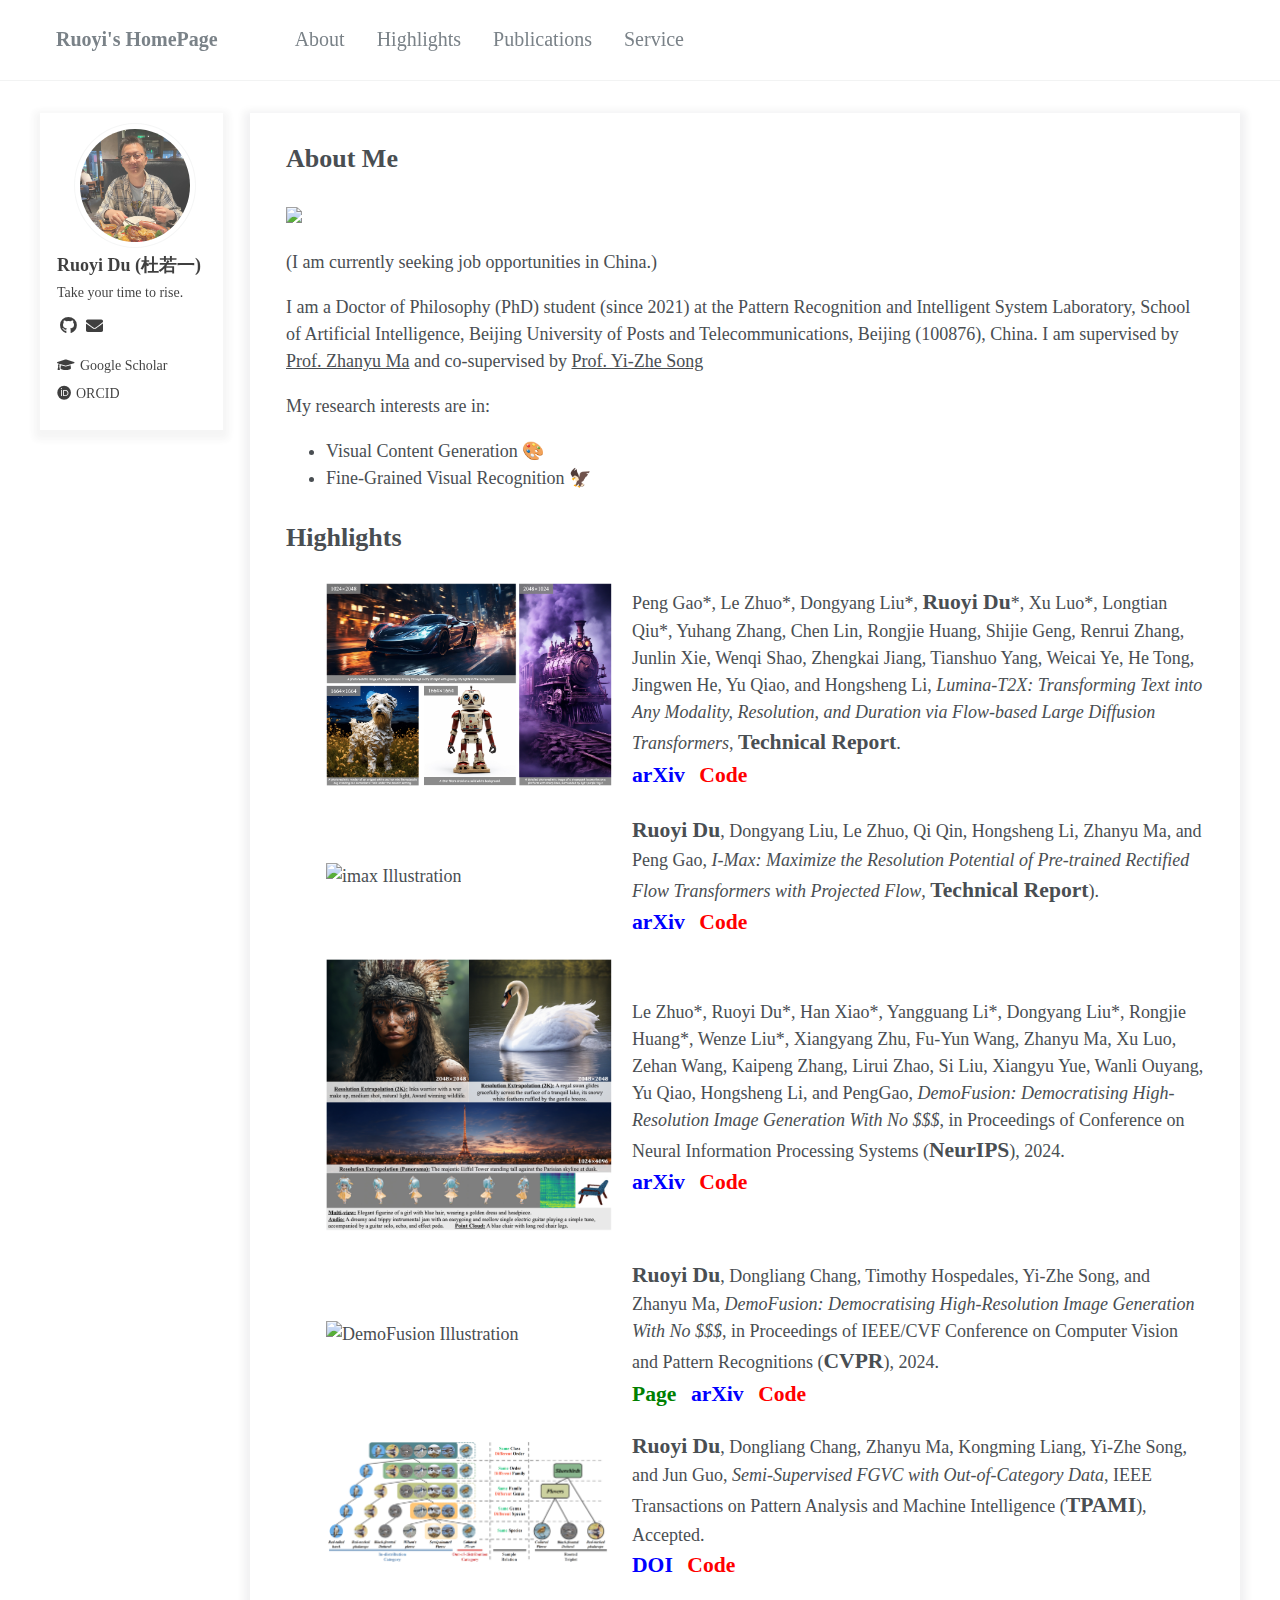
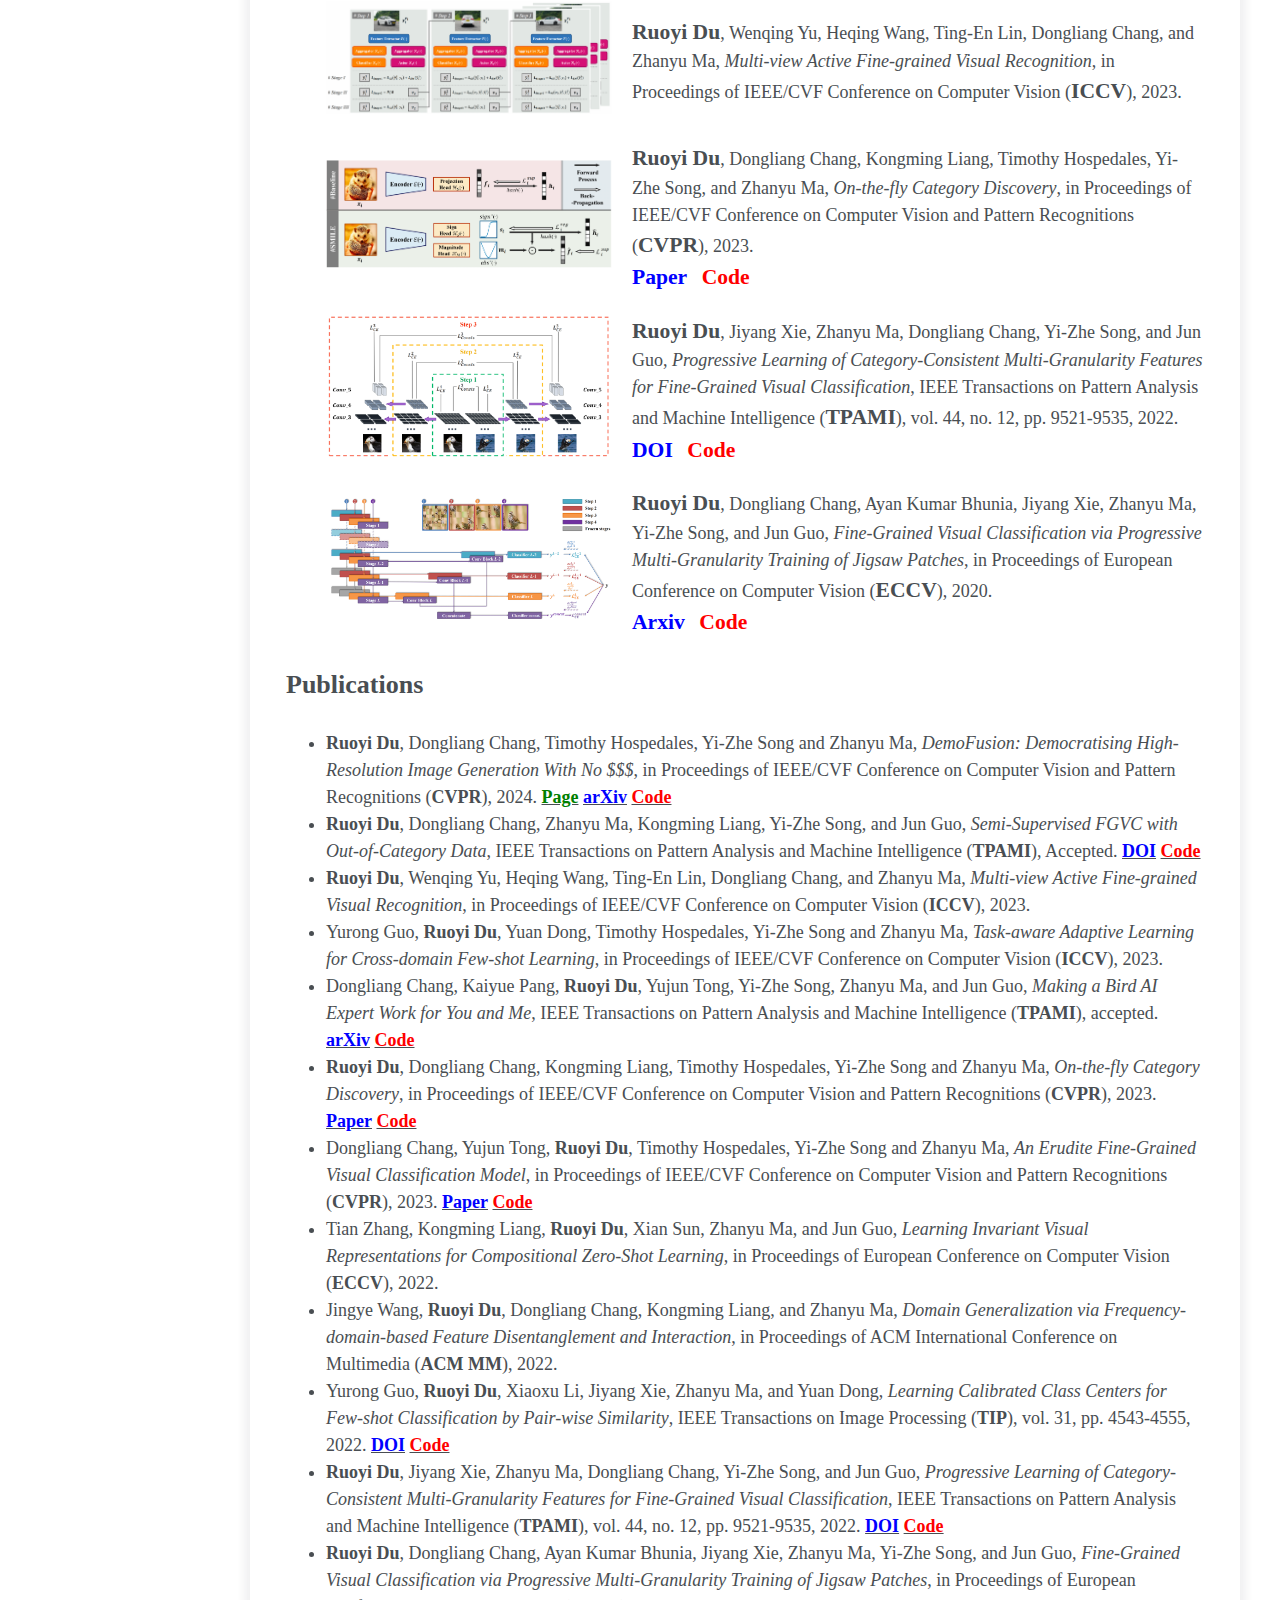
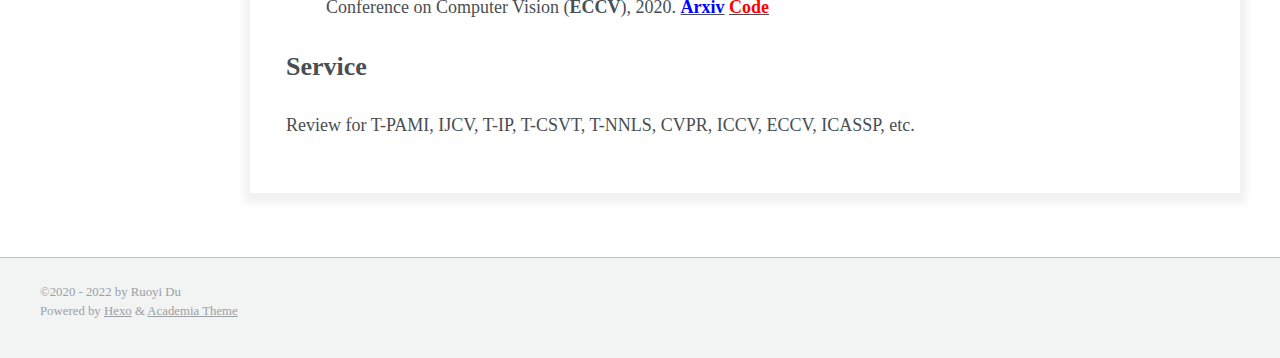
==== commit 77e959ac: "Update index.html" ====
--- a/index.html
+++ b/index.html
@@ -69,7 +69,7 @@
               <img src="../figures/Lumina-T2X.png" alt="lumina-t2x Illustration" />
             </div>
             <div class="highlight-info">
-              <strong>Peng Gao*, Le Zhuo*, Dongyang Liu*, <strong>Ruoyi Du</strong>*, Xu Luo*, Longtian Qiu*, Yuhang Zhang, Chen Lin, Rongjie Huang, Shijie Geng, Renrui Zhang, Junlin Xie, Wenqi Shao, Zhengkai Jiang, Tianshuo Yang, Weicai Ye, He Tong, Jingwen He, Yu Qiao, and Hongsheng Li, <em>Lumina-T2X: Transforming Text into Any Modality, Resolution, and Duration via Flow-based Large Diffusion Transformers</em>, <strong>Technical Report</strong>.
+              Peng Gao*, Le Zhuo*, Dongyang Liu*, <strong>Ruoyi Du</strong>*, Xu Luo*, Longtian Qiu*, Yuhang Zhang, Chen Lin, Rongjie Huang, Shijie Geng, Renrui Zhang, Junlin Xie, Wenqi Shao, Zhengkai Jiang, Tianshuo Yang, Weicai Ye, He Tong, Jingwen He, Yu Qiao, and Hongsheng Li, <em>Lumina-T2X: Transforming Text into Any Modality, Resolution, and Duration via Flow-based Large Diffusion Transformers</em>, <strong>Technical Report</strong>.
               <div class="highlight-links">
                 <a target="_blank" rel="noopener" href="https://arxiv.org/abs/2405.05945"><font color="blue"><strong>arXiv</strong></font></a>
                 <a target="_blank" rel="noopener" href="https://github.com/Alpha-VLLM/Lumina-T2X/"><font color="red"><strong>Code</strong></font></a>
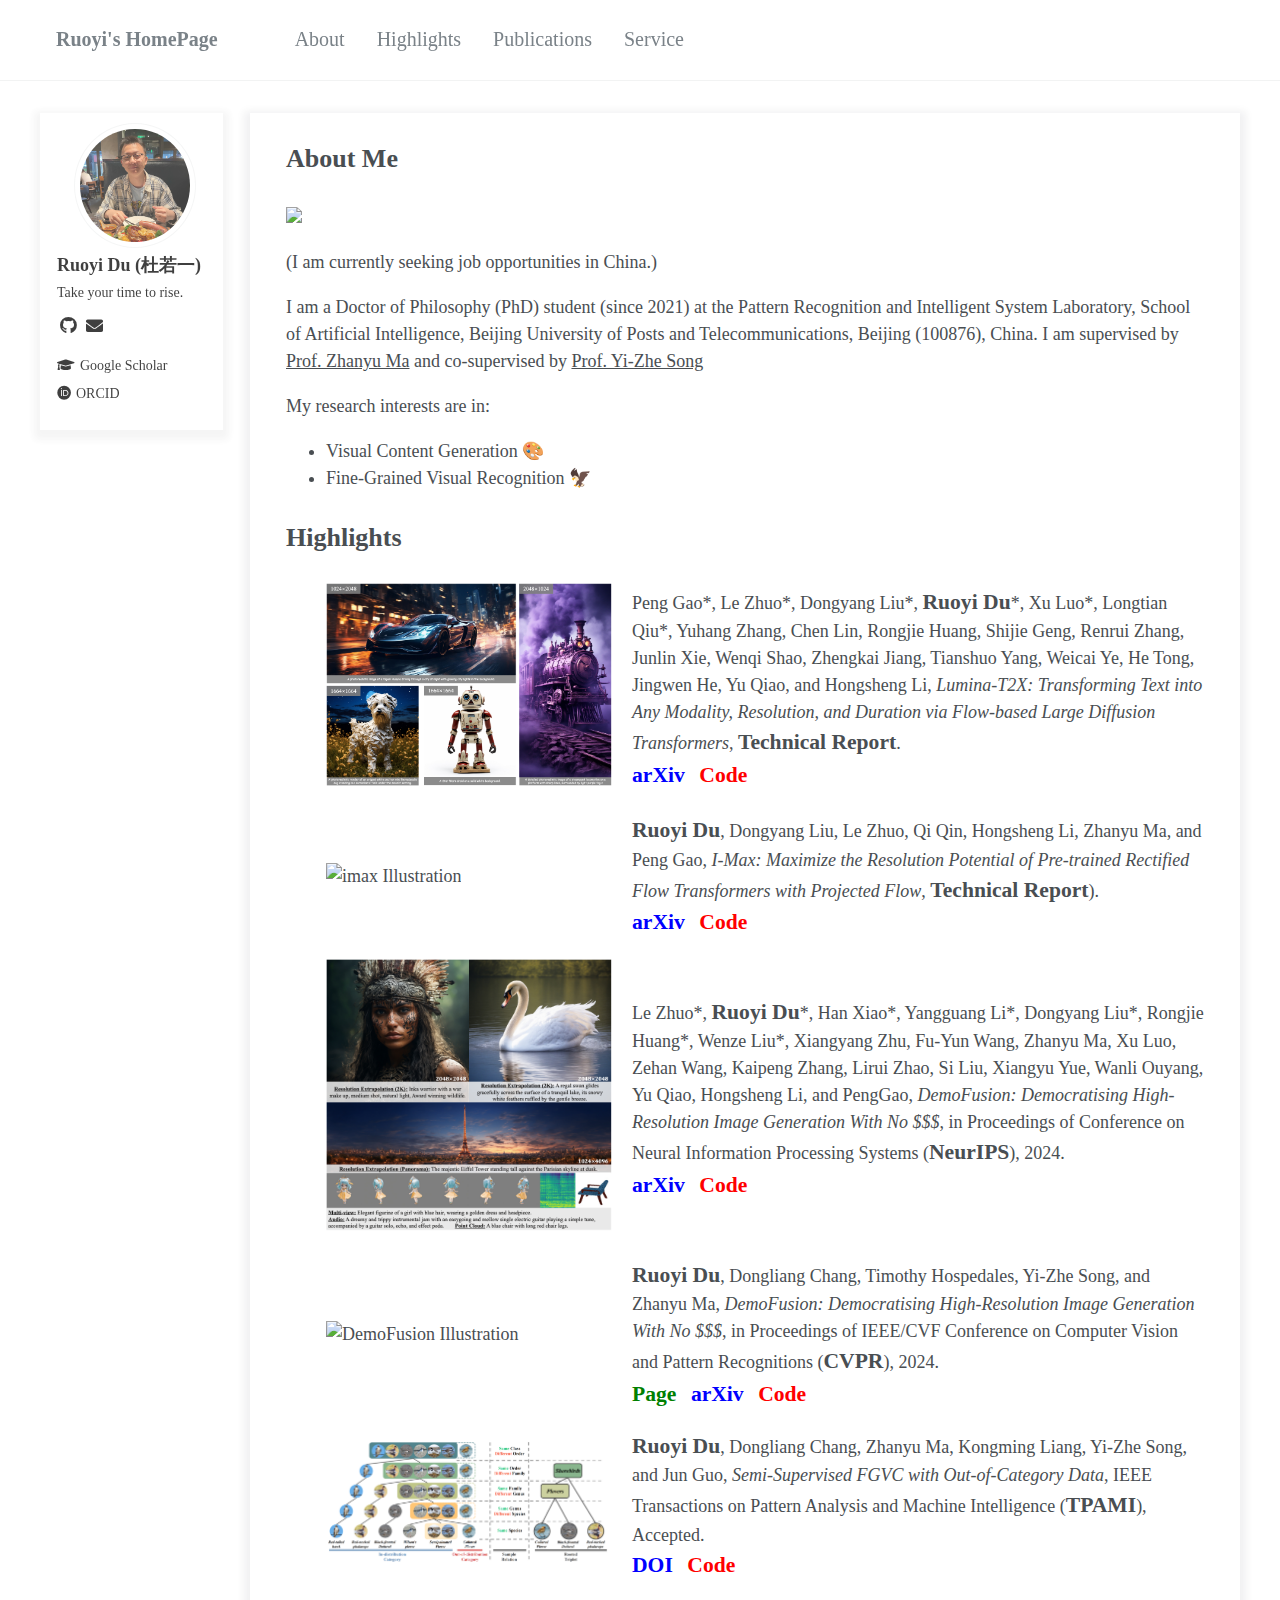
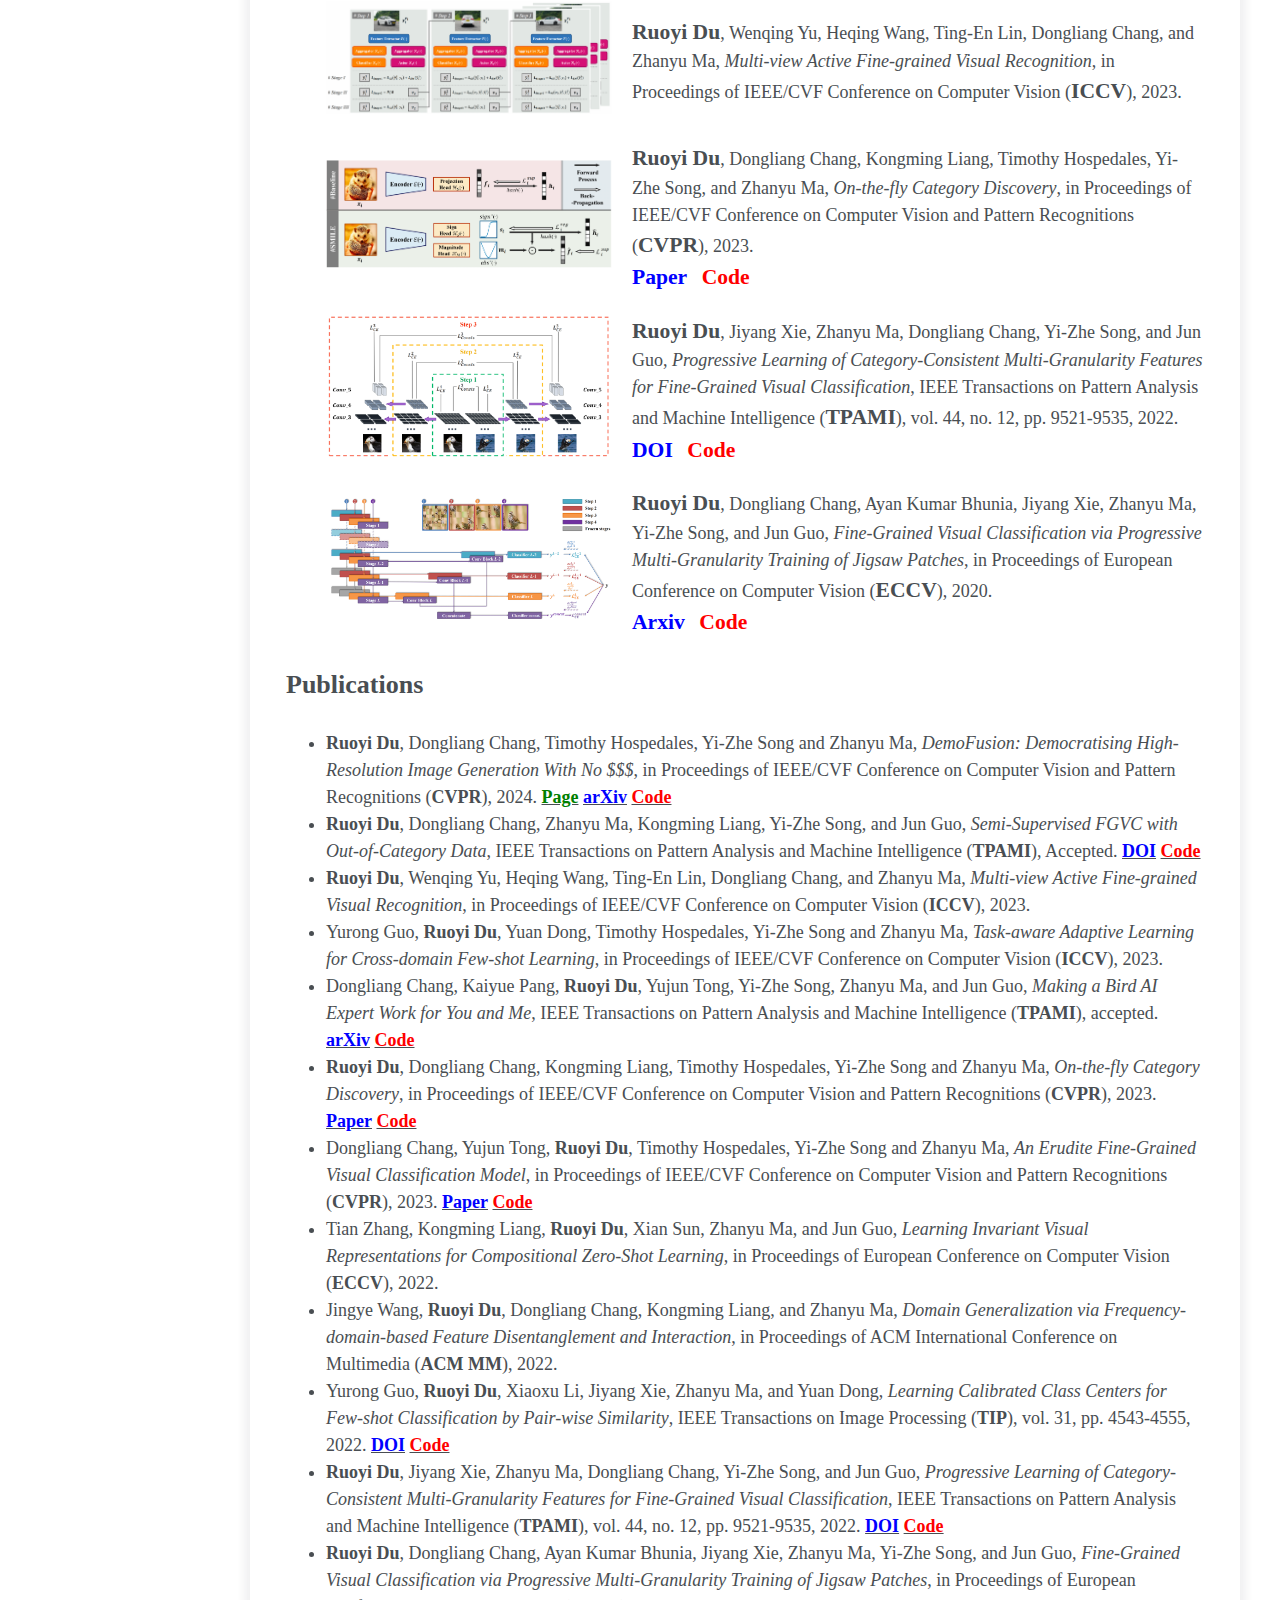
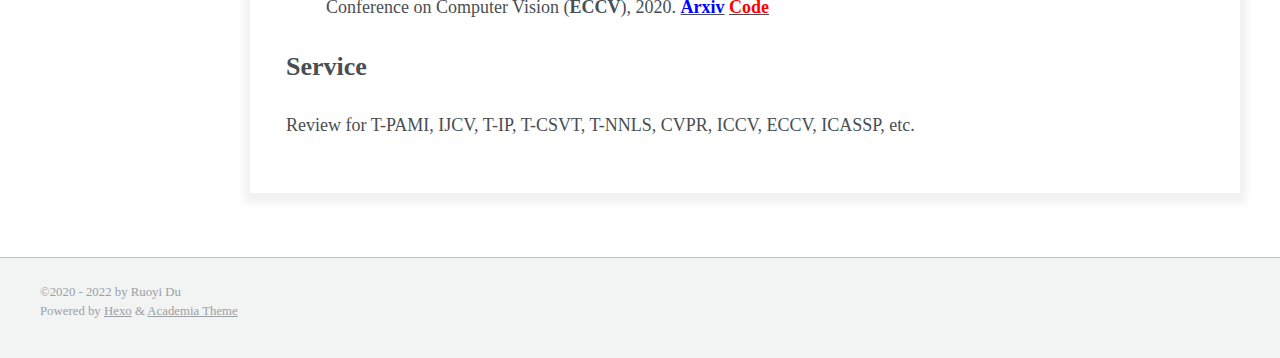
==== commit 6184642d: "Update index.html" ====
--- a/index.html
+++ b/index.html
@@ -93,7 +93,7 @@
               <img src="../figures/Lumina-Next.png" alt="lumina-next Illustration" />
             </div>
             <div class="highlight-info">
-              Le Zhuo*, Ruoyi Du*, Han Xiao*, Yangguang Li*, Dongyang Liu*, Rongjie Huang*, Wenze Liu*, Xiangyang Zhu, Fu-Yun Wang, Zhanyu Ma, Xu Luo, Zehan Wang, Kaipeng Zhang, Lirui Zhao, Si Liu, Xiangyu Yue, Wanli Ouyang, Yu Qiao, Hongsheng Li, and PengGao, <em>DemoFusion: Democratising High-Resolution Image Generation With No $$$</em>, in Proceedings of Conference on Neural Information Processing Systems (<strong>NeurIPS</strong>), 2024.
+              Le Zhuo*, <strong>Ruoyi Du</strong>*, Han Xiao*, Yangguang Li*, Dongyang Liu*, Rongjie Huang*, Wenze Liu*, Xiangyang Zhu, Fu-Yun Wang, Zhanyu Ma, Xu Luo, Zehan Wang, Kaipeng Zhang, Lirui Zhao, Si Liu, Xiangyu Yue, Wanli Ouyang, Yu Qiao, Hongsheng Li, and PengGao, <em>DemoFusion: Democratising High-Resolution Image Generation With No $$$</em>, in Proceedings of Conference on Neural Information Processing Systems (<strong>NeurIPS</strong>), 2024.
               <div class="highlight-links">
                 <a target="_blank" rel="noopener" href="https://arxiv.org/abs/2406.18583"><font color="blue"><strong>arXiv</strong></font></a>
                 <a target="_blank" rel="noopener" href="https://github.com/Alpha-VLLM/Lumina-T2X/"><font color="red"><strong>Code</strong></font></a>
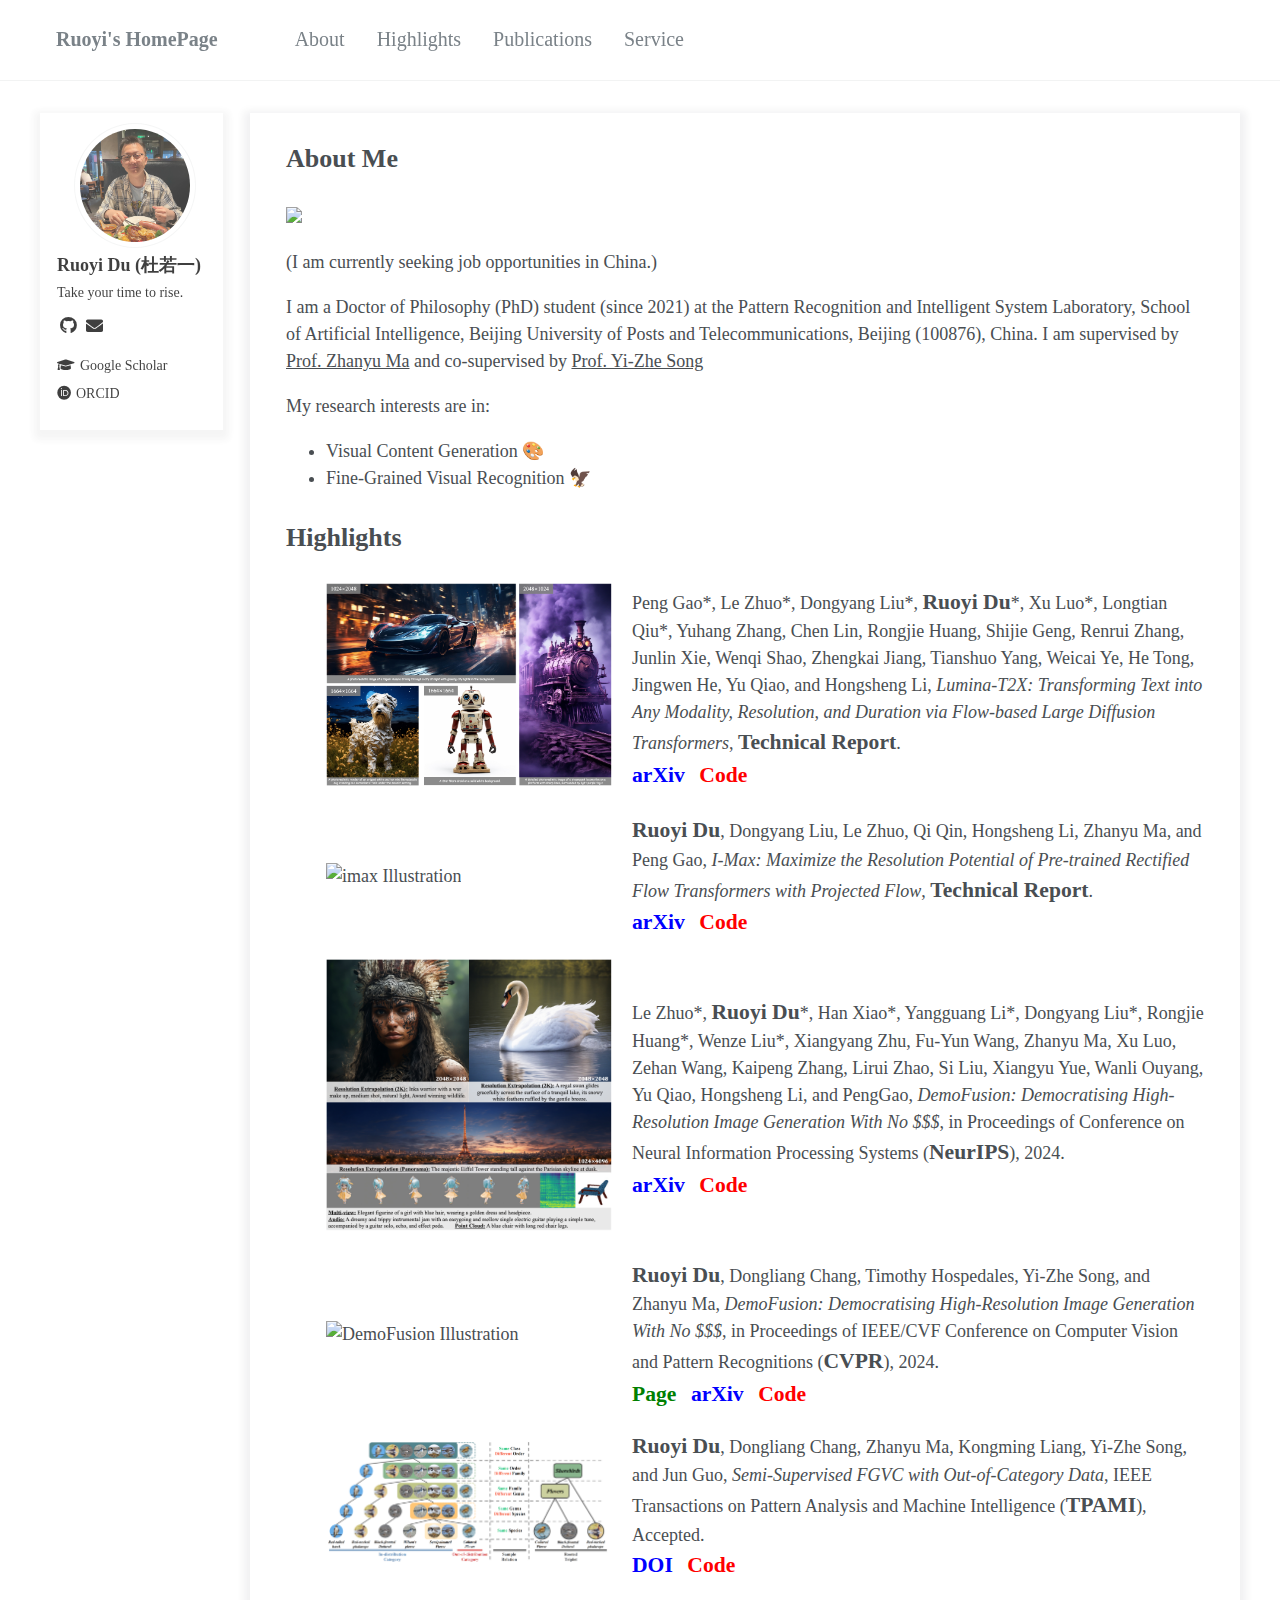
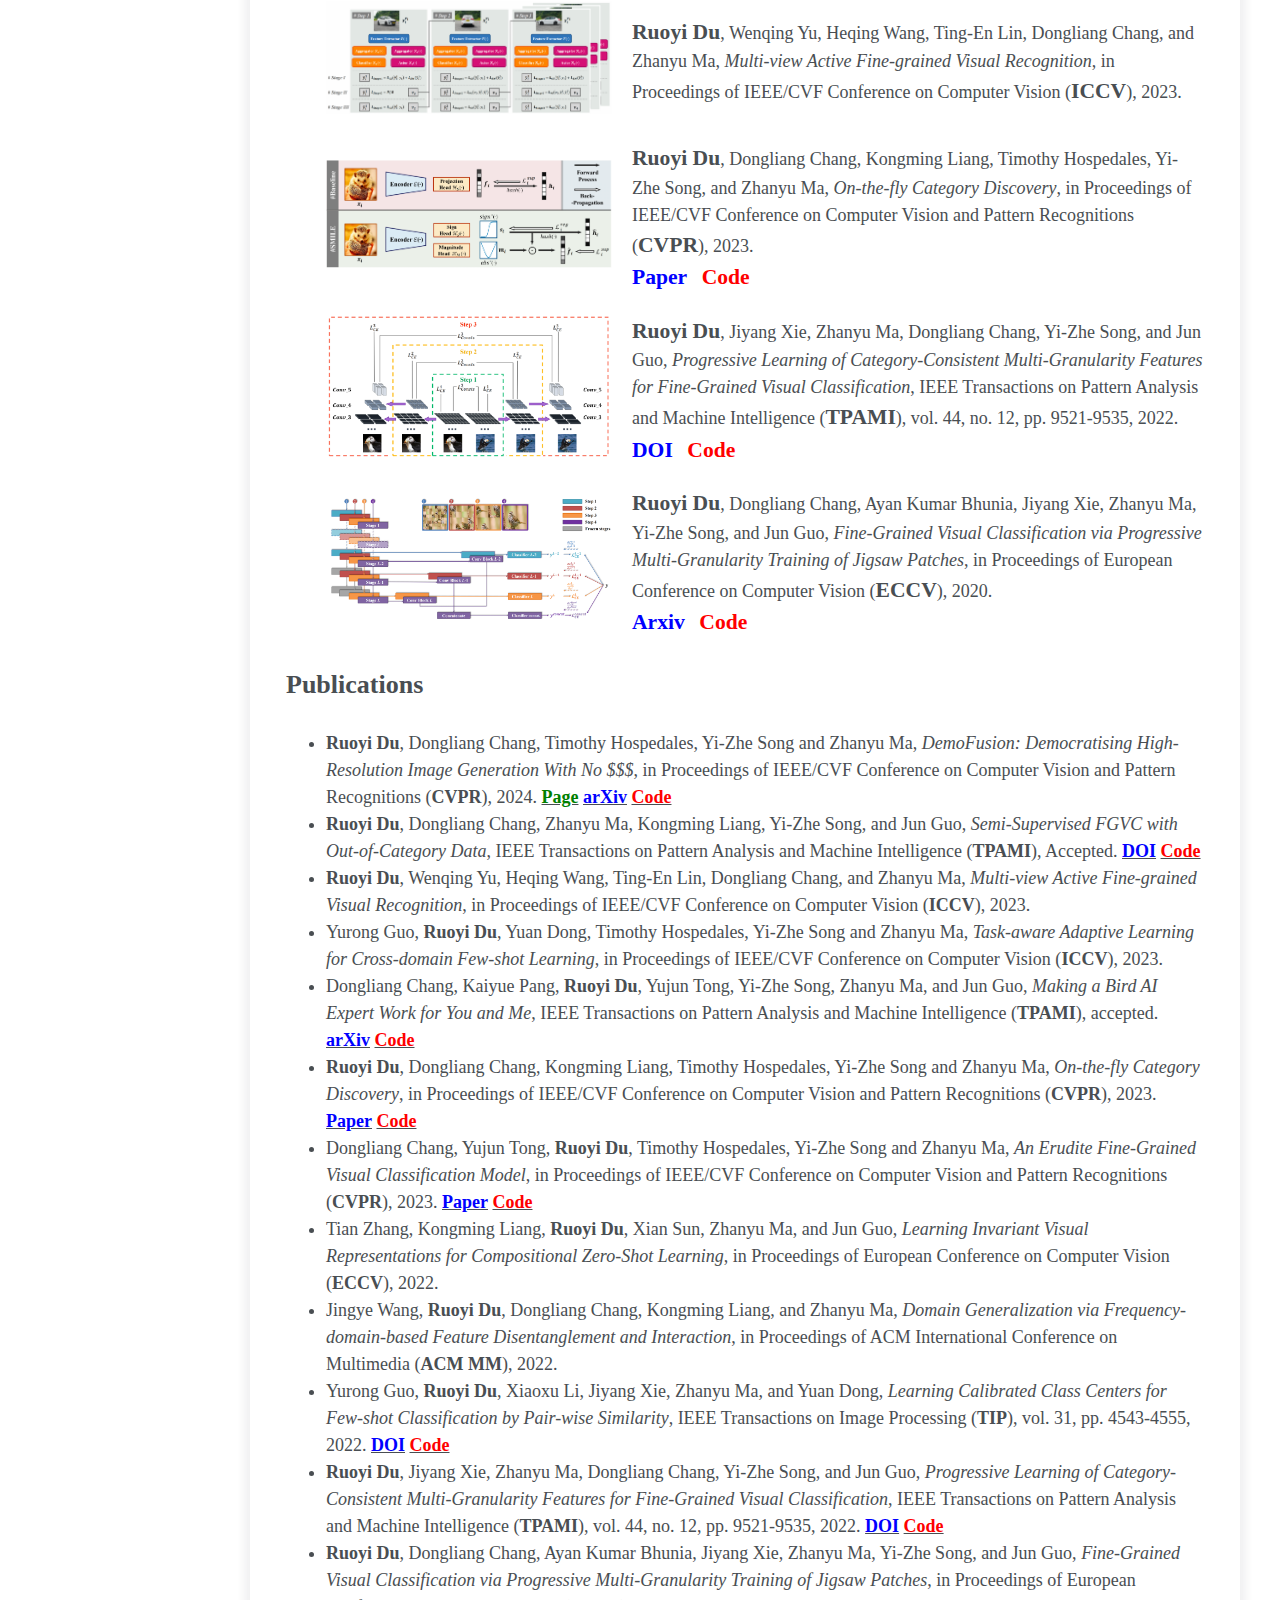
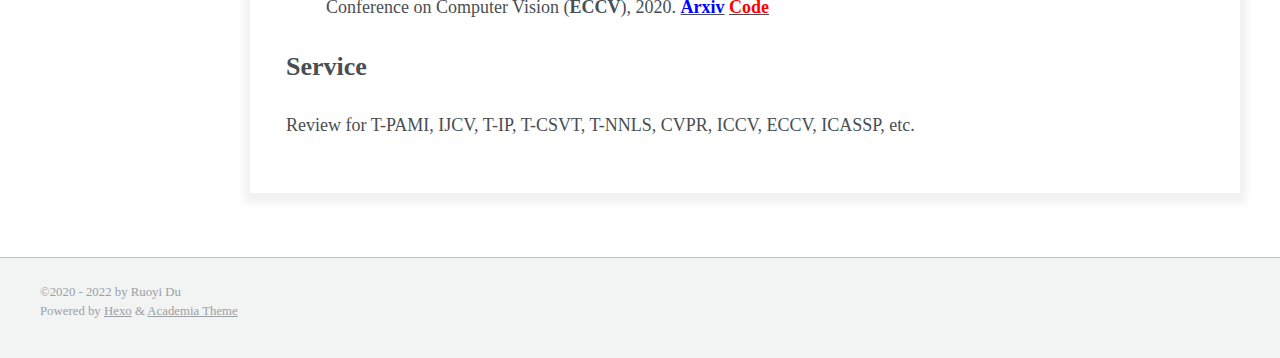
==== commit 4d405a61: "Update index.html" ====
--- a/index.html
+++ b/index.html
@@ -81,7 +81,7 @@
               <img src="../figures/I-MAX.png" alt="imax Illustration" />
             </div>
             <div class="highlight-info">
-              <strong>Ruoyi Du</strong>, Dongyang Liu, Le Zhuo, Qi Qin, Hongsheng Li, Zhanyu Ma, and Peng Gao, <em>I-Max: Maximize the Resolution Potential of Pre-trained Rectified Flow Transformers with Projected Flow</em>, <strong>Technical Report</strong>).
+              <strong>Ruoyi Du</strong>, Dongyang Liu, Le Zhuo, Qi Qin, Hongsheng Li, Zhanyu Ma, and Peng Gao, <em>I-Max: Maximize the Resolution Potential of Pre-trained Rectified Flow Transformers with Projected Flow</em>, <strong>Technical Report</strong>.
               <div class="highlight-links">
                 <a target="_blank" rel="noopener" href="https://arxiv.org/abs/2410.07536"><font color="blue"><strong>arXiv</strong></font></a>
                 <a target="_blank" rel="noopener" href="https://github.com/PRIS-CV/I-Max"><font color="red"><strong>Code</strong></font></a>
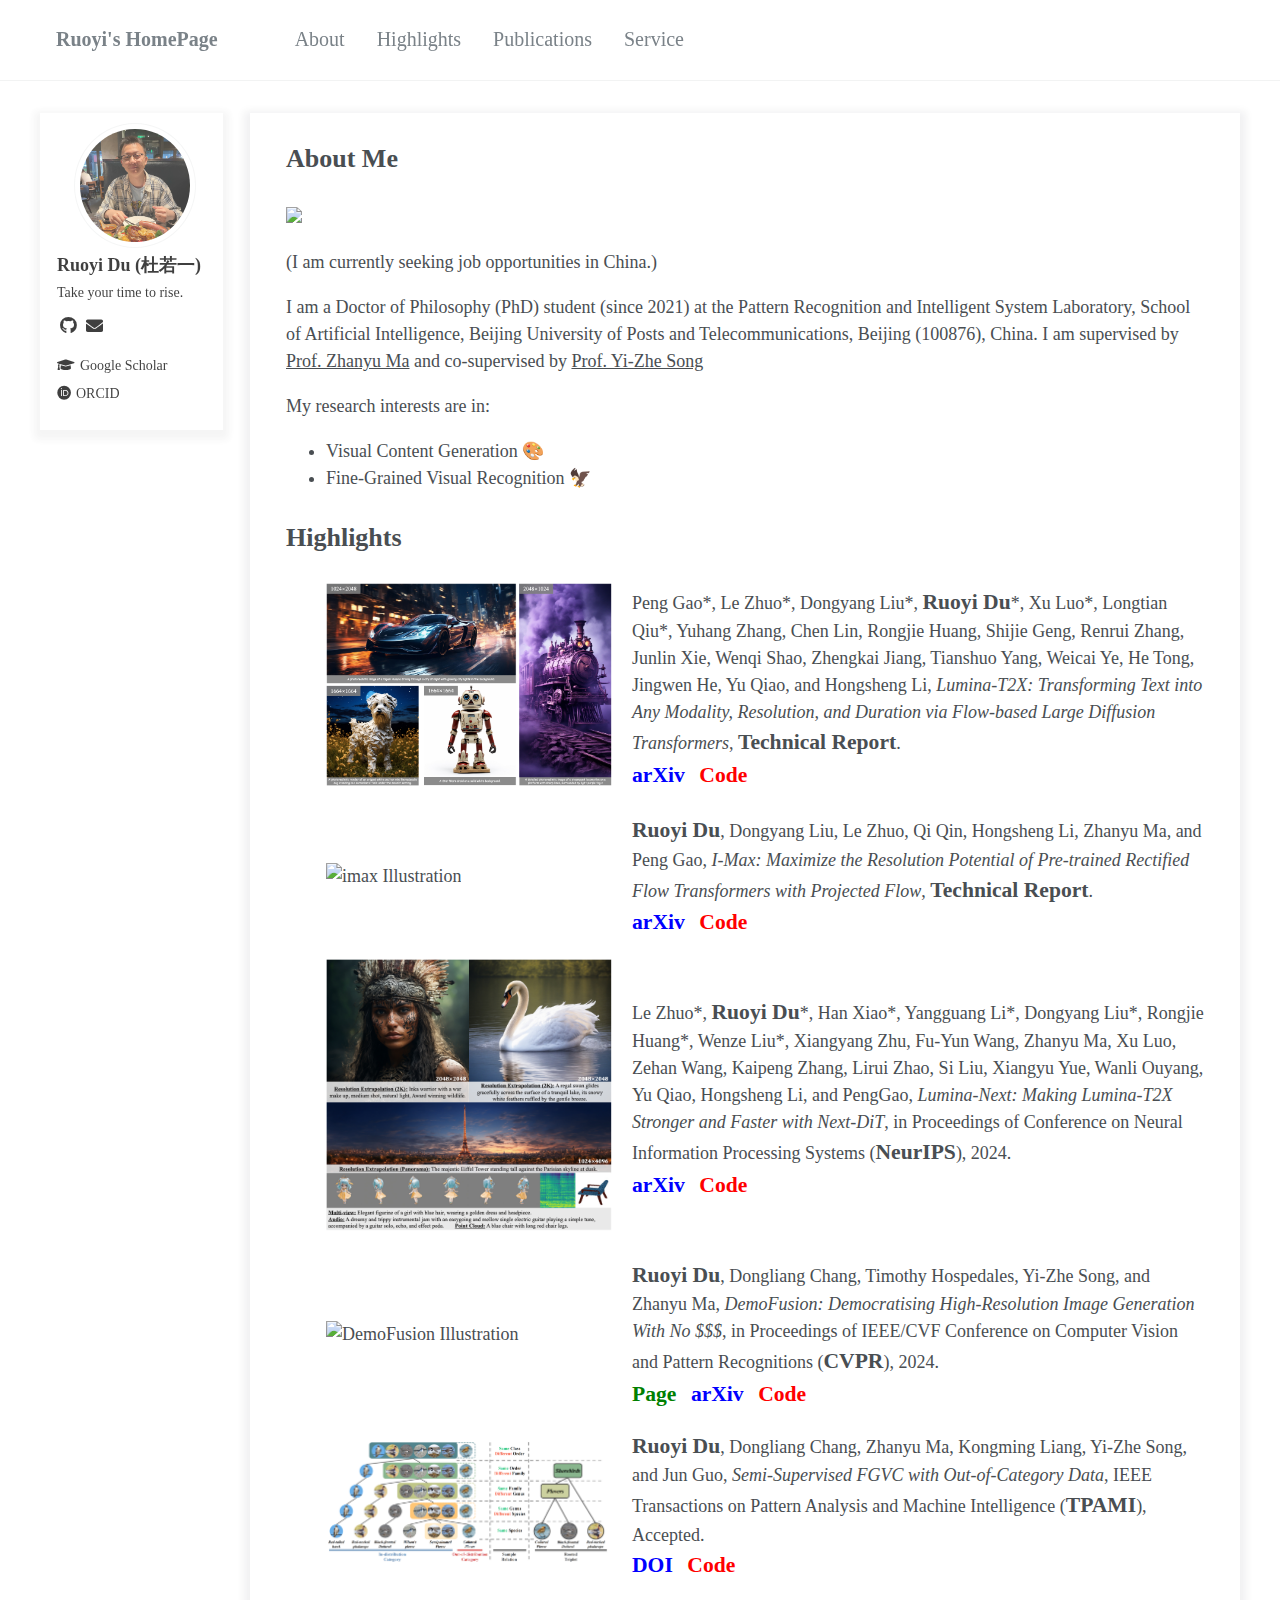
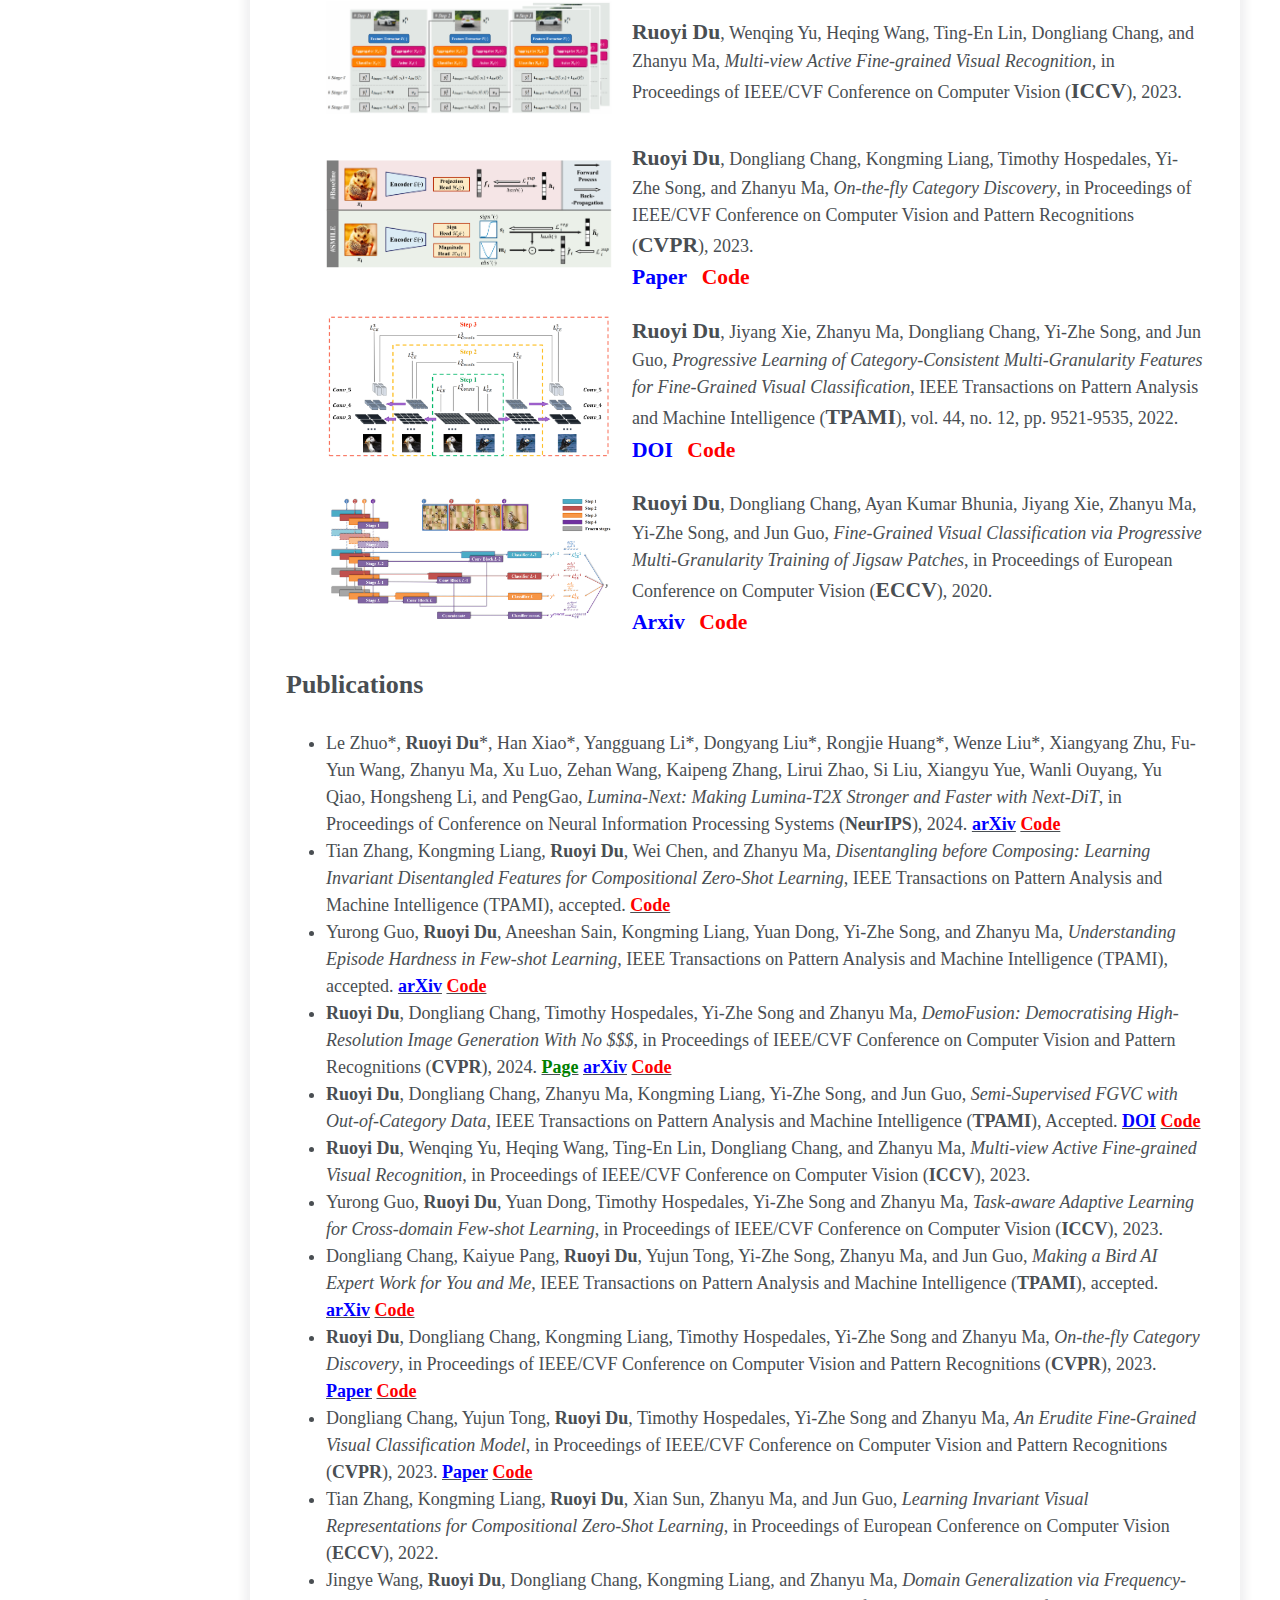
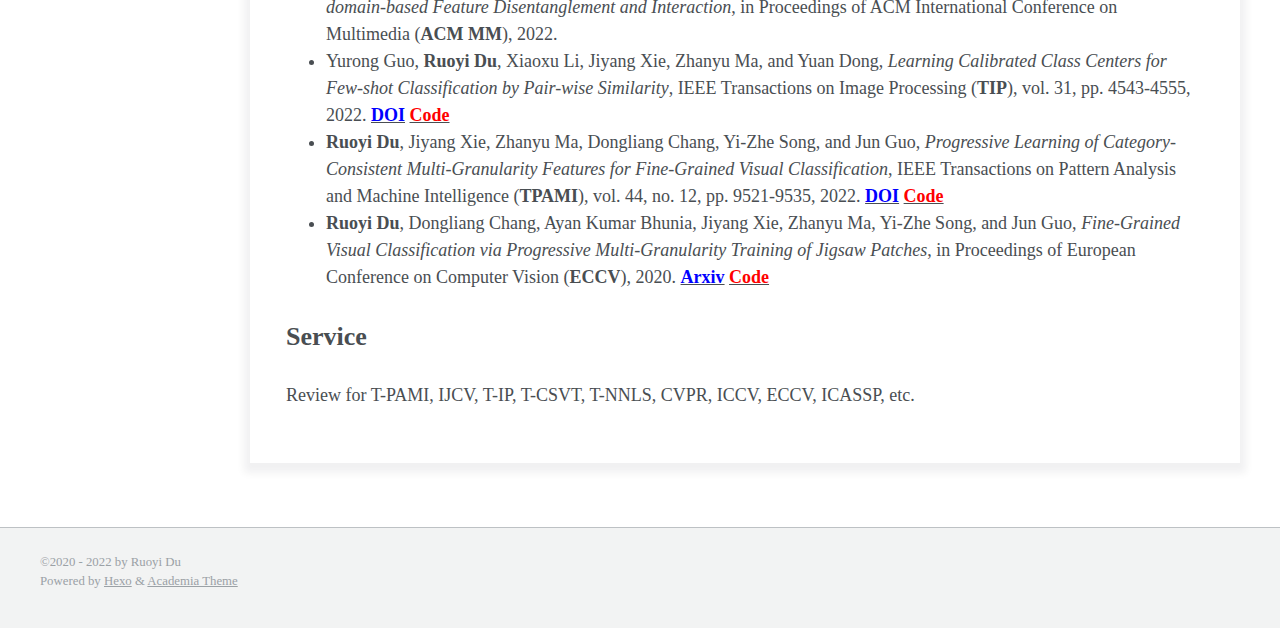
==== commit 6f12d6f3: "Update index.html" ====
--- a/index.html
+++ b/index.html
@@ -93,7 +93,7 @@
               <img src="../figures/Lumina-Next.png" alt="lumina-next Illustration" />
             </div>
             <div class="highlight-info">
-              Le Zhuo*, <strong>Ruoyi Du</strong>*, Han Xiao*, Yangguang Li*, Dongyang Liu*, Rongjie Huang*, Wenze Liu*, Xiangyang Zhu, Fu-Yun Wang, Zhanyu Ma, Xu Luo, Zehan Wang, Kaipeng Zhang, Lirui Zhao, Si Liu, Xiangyu Yue, Wanli Ouyang, Yu Qiao, Hongsheng Li, and PengGao, <em>DemoFusion: Democratising High-Resolution Image Generation With No $$$</em>, in Proceedings of Conference on Neural Information Processing Systems (<strong>NeurIPS</strong>), 2024.
+              Le Zhuo*, <strong>Ruoyi Du</strong>*, Han Xiao*, Yangguang Li*, Dongyang Liu*, Rongjie Huang*, Wenze Liu*, Xiangyang Zhu, Fu-Yun Wang, Zhanyu Ma, Xu Luo, Zehan Wang, Kaipeng Zhang, Lirui Zhao, Si Liu, Xiangyu Yue, Wanli Ouyang, Yu Qiao, Hongsheng Li, and PengGao, <em>Lumina-Next: Making Lumina-T2X Stronger and Faster with Next-DiT</em>, in Proceedings of Conference on Neural Information Processing Systems (<strong>NeurIPS</strong>), 2024.
               <div class="highlight-links">
                 <a target="_blank" rel="noopener" href="https://arxiv.org/abs/2406.18583"><font color="blue"><strong>arXiv</strong></font></a>
                 <a target="_blank" rel="noopener" href="https://github.com/Alpha-VLLM/Lumina-T2X/"><font color="red"><strong>Code</strong></font></a>
@@ -171,6 +171,20 @@
           </li>
         </ul>
         <h3 id="Publications"><a href="#Publications" class="headerlink" title="Publications"></a>Publications</h3><ul>
+          <li>Le Zhuo*, <strong>Ruoyi Du</strong>*, Han Xiao*, Yangguang Li*, Dongyang Liu*, Rongjie Huang*, Wenze Liu*, Xiangyang Zhu, Fu-Yun Wang, Zhanyu Ma, Xu Luo, Zehan Wang, Kaipeng Zhang, Lirui Zhao, Si Liu, Xiangyu Yue, Wanli Ouyang, Yu Qiao, Hongsheng Li, and PengGao, 
+            <em>Lumina-Next: Making Lumina-T2X Stronger and Faster with Next-DiT</em>, 
+            in Proceedings of Conference on Neural Information Processing Systems (<strong>NeurIPS</strong>), 2024.
+            <a target="_blank" rel="noopener" href="https://arxiv.org/abs/2406.18583"><font color=blue><strong>arXiv</strong></font></a> 
+            <a target="_blank" rel="noopener" href="https://github.com/Alpha-VLLM/Lumina-T2X/"><font color=red><strong>Code</strong></font></a></li>
+          <li>Tian Zhang, Kongming Liang, <strong>Ruoyi Du</strong>, Wei Chen, and Zhanyu Ma, 
+            <em>Disentangling before Composing: Learning Invariant Disentangled Features for Compositional Zero-Shot Learning</em>, 
+            IEEE Transactions on Pattern Analysis and Machine Intelligence (TPAMI), accepted.
+            <a target="_blank" rel="noopener" href="https://github.com/PRIS-CV/Disentangling-before-Composing"><font color=red><strong>Code</strong></font></a></li>
+          <li>Yurong Guo, <strong>Ruoyi Du</strong>, Aneeshan Sain, Kongming Liang, Yuan Dong, Yi-Zhe Song, and Zhanyu Ma, 
+            <em>Understanding Episode Hardness in Few-shot Learning</em>, 
+            IEEE Transactions on Pattern Analysis and Machine Intelligence (TPAMI), accepted.
+            <a target="_blank" rel="noopener" href="https://doi.org/10.1109/TPAMI.2024.3476075"><font color=blue><strong>arXiv</strong></font></a> 
+            <a target="_blank" rel="noopener" href="https://github.com/PRIS-CV/DemoFusion"><font color=red><strong>Code</strong></font></a></li>
           <li><strong>Ruoyi Du</strong>, Dongliang Chang, Timothy Hospedales, Yi-Zhe Song and Zhanyu Ma, 
             <em>DemoFusion: Democratising High-Resolution Image Generation With No $$$</em>, 
             in Proceedings of IEEE/CVF Conference on Computer Vision and Pattern Recognitions (<strong>CVPR</strong>), 2024.
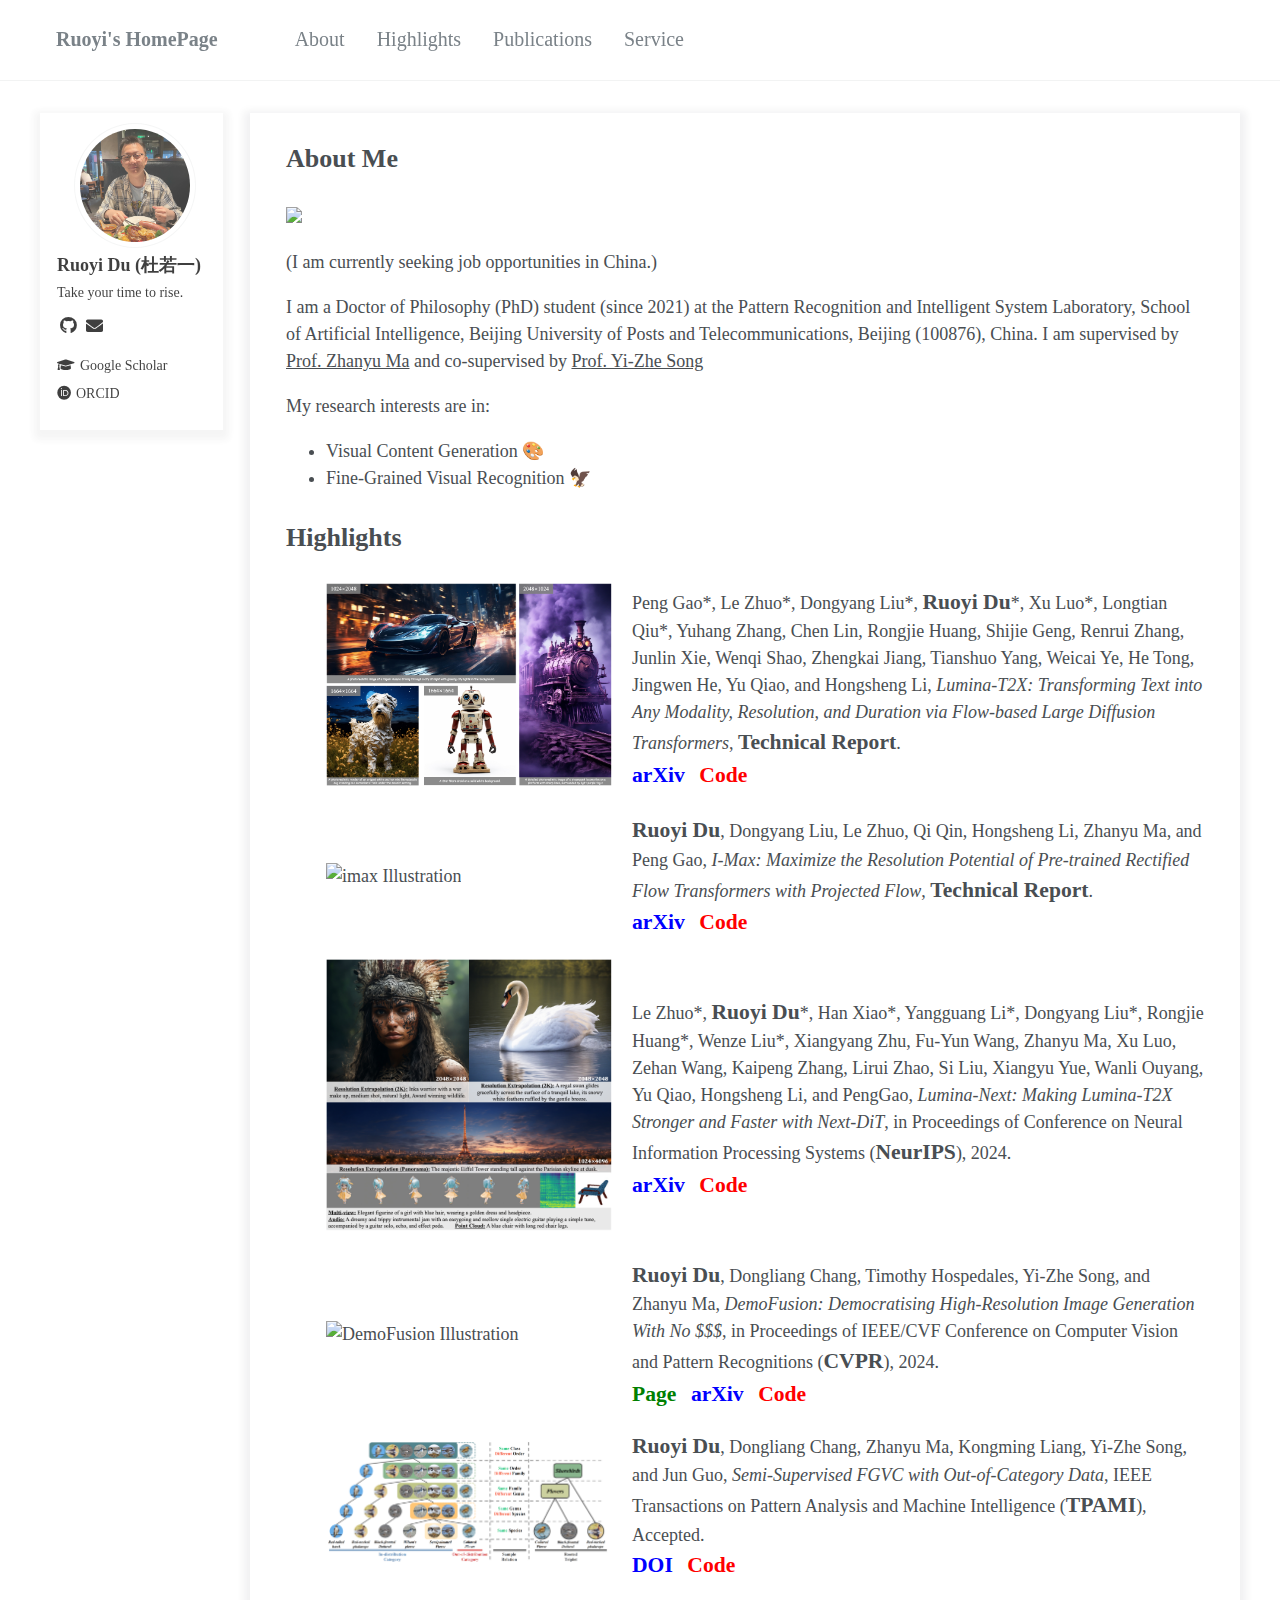
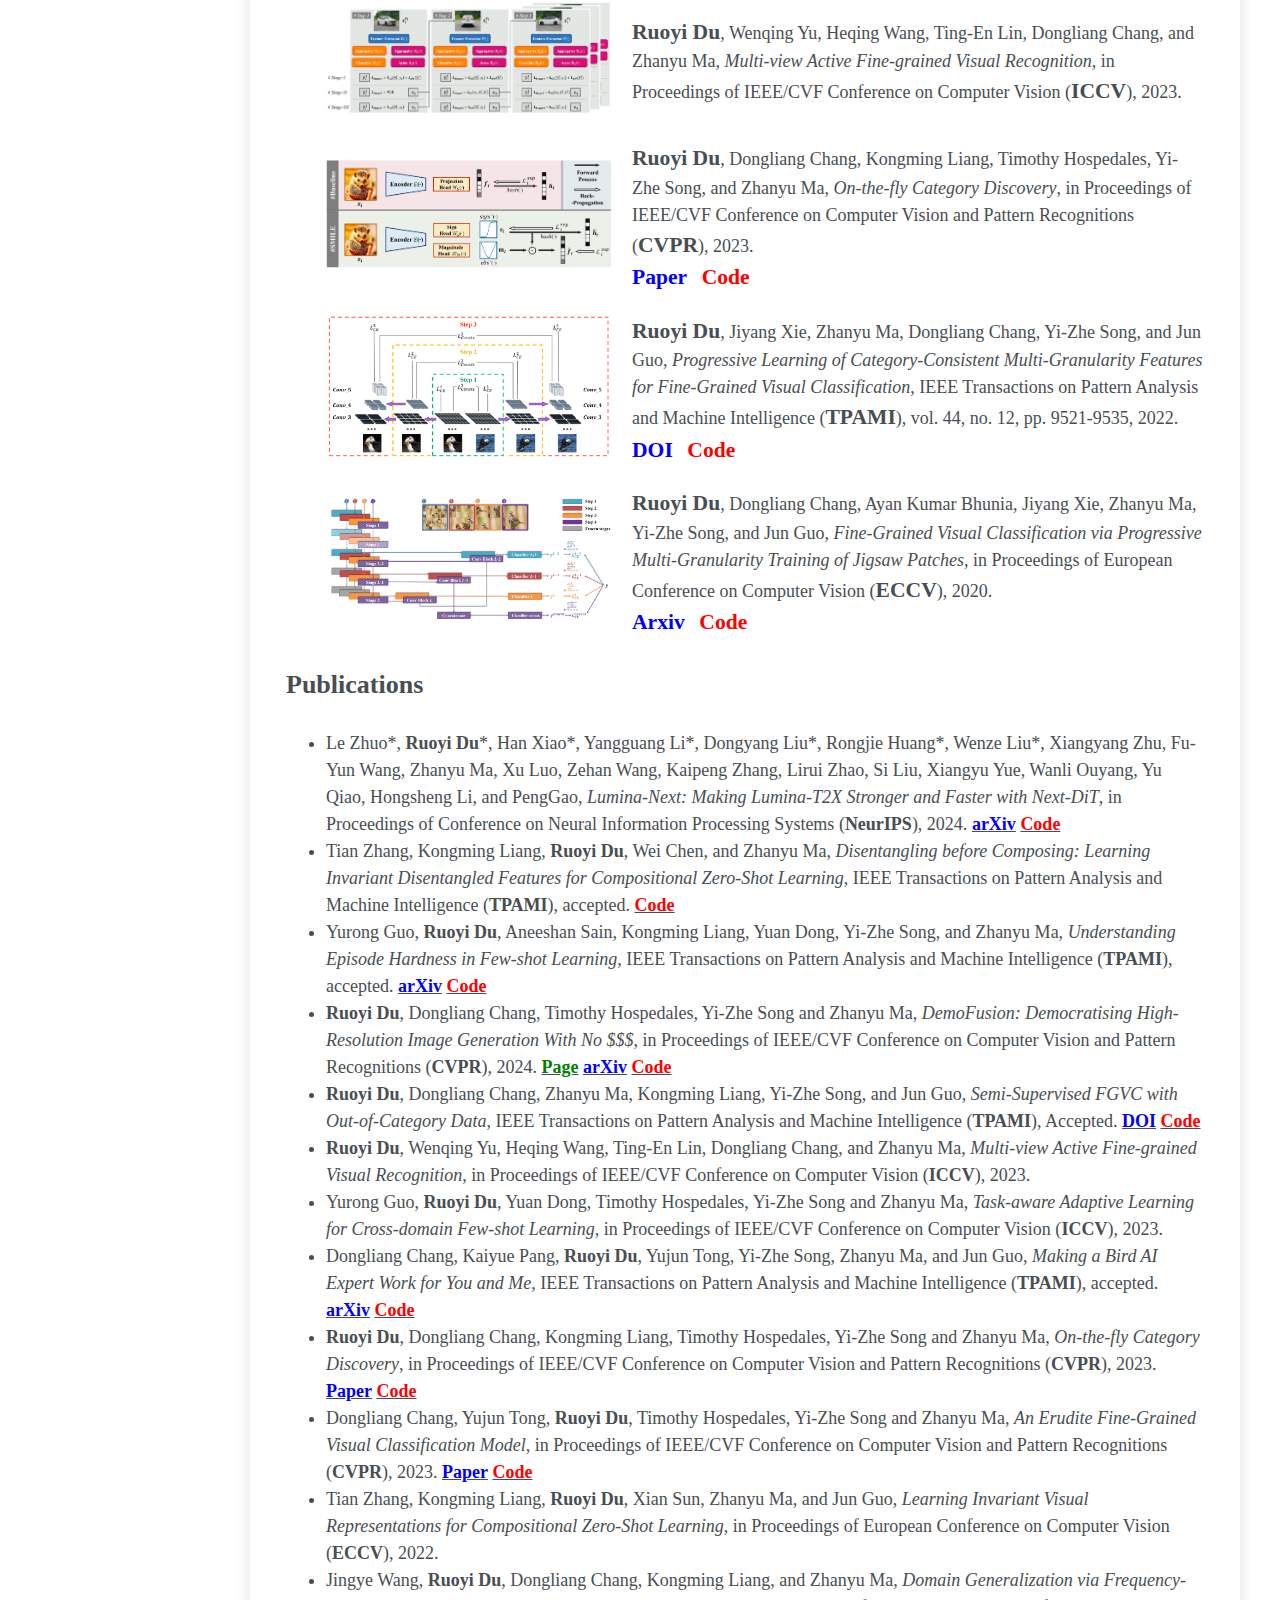
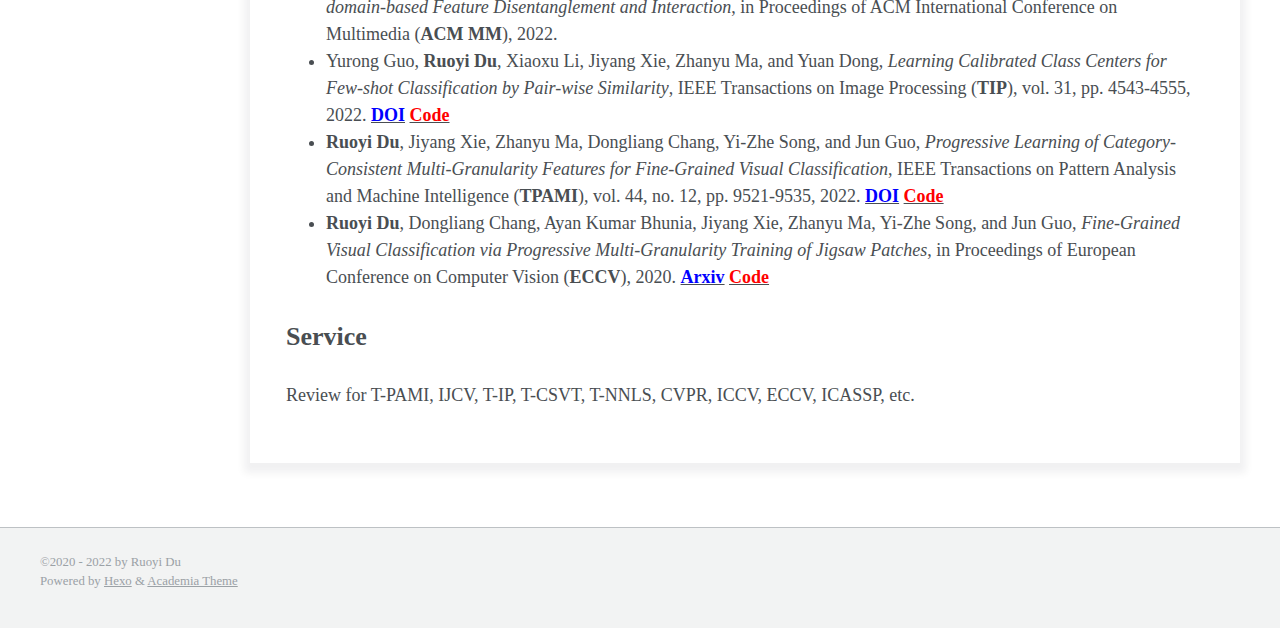
==== commit be480f70: "Update index.html" ====
--- a/index.html
+++ b/index.html
@@ -178,11 +178,11 @@
             <a target="_blank" rel="noopener" href="https://github.com/Alpha-VLLM/Lumina-T2X/"><font color=red><strong>Code</strong></font></a></li>
           <li>Tian Zhang, Kongming Liang, <strong>Ruoyi Du</strong>, Wei Chen, and Zhanyu Ma, 
             <em>Disentangling before Composing: Learning Invariant Disentangled Features for Compositional Zero-Shot Learning</em>, 
-            IEEE Transactions on Pattern Analysis and Machine Intelligence (TPAMI), accepted.
+            IEEE Transactions on Pattern Analysis and Machine Intelligence (<strong>TPAMI</strong>), accepted.
             <a target="_blank" rel="noopener" href="https://github.com/PRIS-CV/Disentangling-before-Composing"><font color=red><strong>Code</strong></font></a></li>
           <li>Yurong Guo, <strong>Ruoyi Du</strong>, Aneeshan Sain, Kongming Liang, Yuan Dong, Yi-Zhe Song, and Zhanyu Ma, 
             <em>Understanding Episode Hardness in Few-shot Learning</em>, 
-            IEEE Transactions on Pattern Analysis and Machine Intelligence (TPAMI), accepted.
+            IEEE Transactions on Pattern Analysis and Machine Intelligence (<strong>TPAMI</strong>), accepted.
             <a target="_blank" rel="noopener" href="https://doi.org/10.1109/TPAMI.2024.3476075"><font color=blue><strong>arXiv</strong></font></a> 
             <a target="_blank" rel="noopener" href="https://github.com/PRIS-CV/DemoFusion"><font color=red><strong>Code</strong></font></a></li>
           <li><strong>Ruoyi Du</strong>, Dongliang Chang, Timothy Hospedales, Yi-Zhe Song and Zhanyu Ma, 
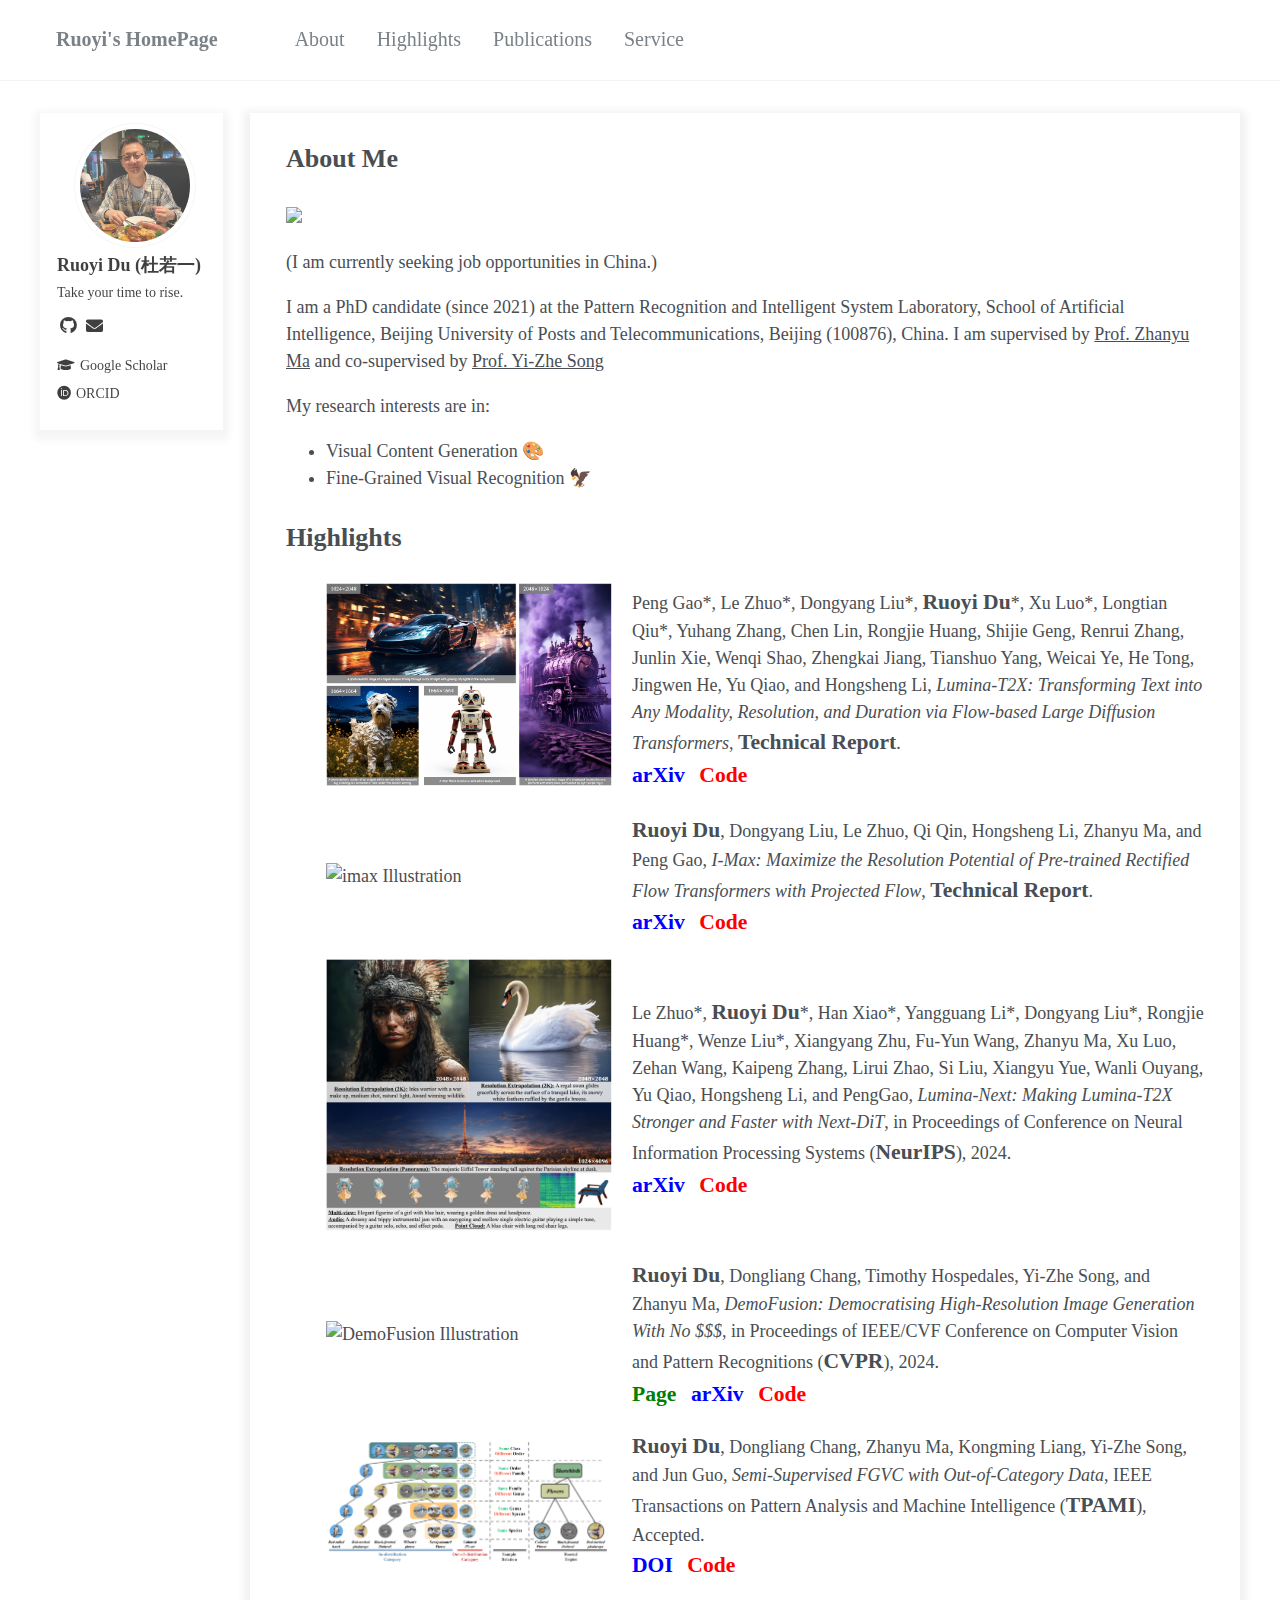
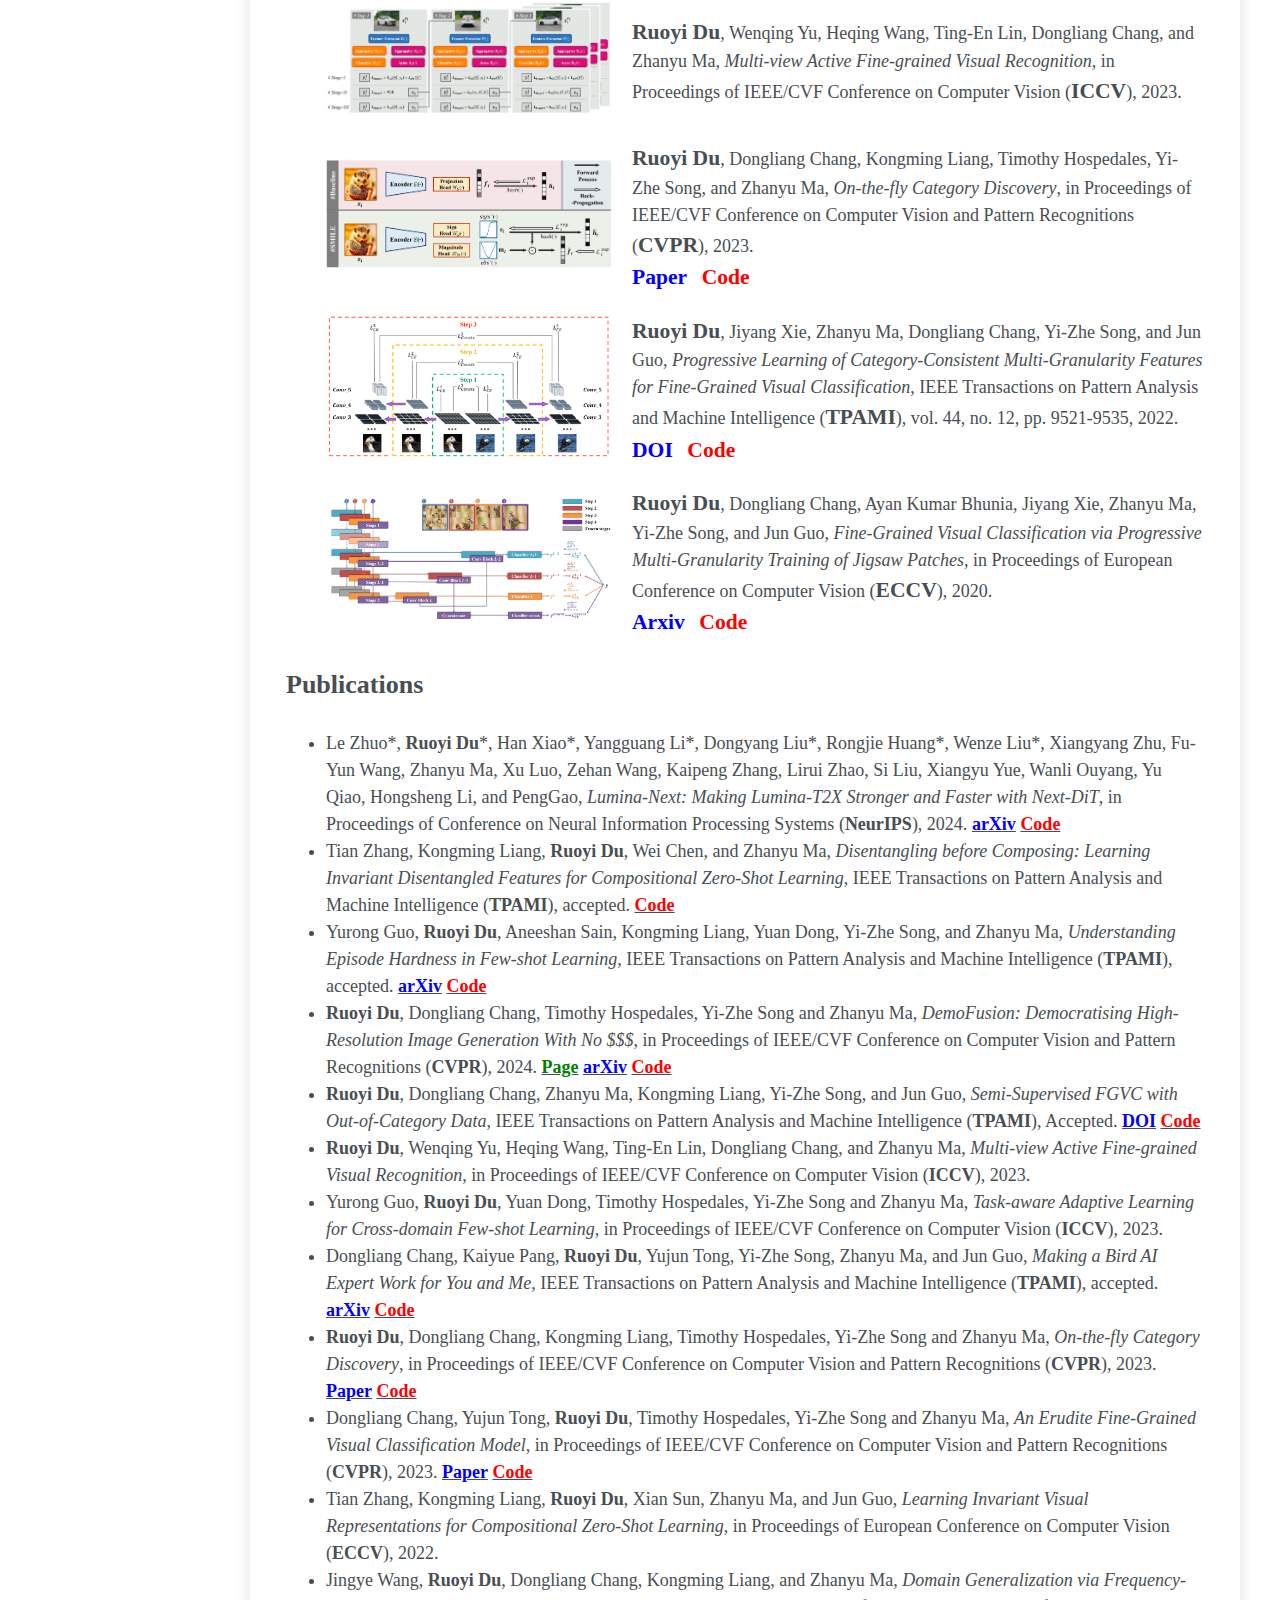
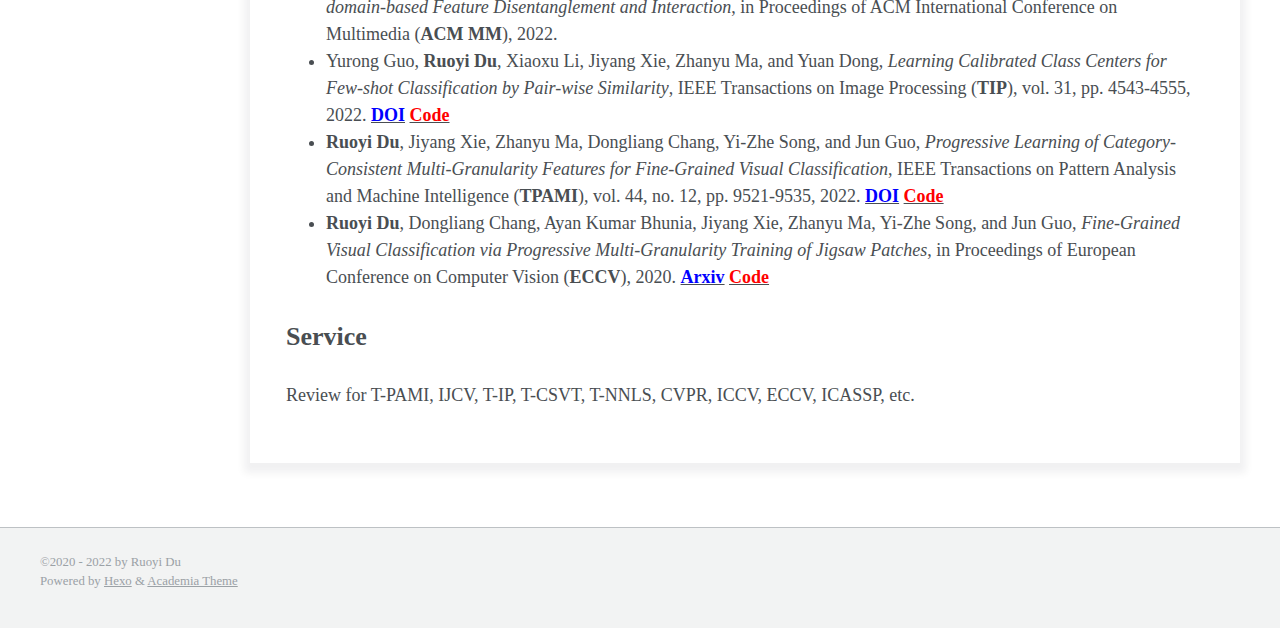
==== commit f6ae2f8e: "Update index.html" ====
--- a/index.html
+++ b/index.html
@@ -56,7 +56,7 @@
     </div>
   </header>
   <main id="page_main"><div class="side-card sticky"><div class="card-wrap" itemscope itemtype="http://schema.org/Person"><div class="author-avatar"><img class="avatar-img" src="/img/avatar.jpg" onerror="this.onerror=null;this.src='/img/Ruoyi.jpeg'" alt="avatar"></div><div class="author-discrip"><h3>Ruoyi Du (杜若一)</h3><p class="author-bio">Take your time to rise.</p></div><div class="author-links"><button class="btn m-social-links">Links</button><ul class="social-icons"><li><a class="social-icon" href="https://github.com/RuoyiDu" target="_blank"><i class="fab fa-github" aria-hidden="true"></i></a></li><li><a class="social-icon" href="duruoyi@bupt.edu.cn" target="_blank"><i class="fas fa-envelope" aria-hidden="true"></i></a></li></ul><ul class="social-links"><li><a class="e-social-link" href="https://scholar.google.com.hk/citations?user=DbRZSaoAAAAJ&hl=zh-CN" target="_blank"><i class="fas fa-graduation-cap" aria-hidden="true"></i><span>Google Scholar</span></a></li><li><a class="e-social-link" href="https://orcid.org/my-orcid?orcid=0000-0001-8372-5637" target="_blank"><i class="fab fa-orcid" aria-hidden="true"></i><span>ORCID</span></a></li></ul></div></div></div><div class="page" itemscope itemtype="http://schema.org/CreativeWork"><article><h3 id="About-Me"><a href="#About-Me" class="headerlink" title="About Me"></a>About Me</h3><img src="https://badges.toozhao.com/badges/01HG67RQ47KDGZSSHZWYCTPHSN/blue.svg" /><p>(I am currently seeking job opportunities in China.)</p>
-    <p>I am a Doctor of Philosophy (PhD) student (since 2021) at the Pattern Recognition and Intelligent System Laboratory, School of Artificial Intelligence, Beijing University of Posts and Telecommunications, Beijing (100876), China. I am supervised by <a target="_blank" rel="noopener" href="https://zhanyuma.cn/index_en.html">Prof. Zhanyu Ma</a> and co-supervised by <a target="_blank" rel="noopener" href="https://www.surrey.ac.uk/people/yi-zhe-song">Prof. Yi-Zhe Song</a></p>
+    <p>I am a PhD candidate (since 2021) at the Pattern Recognition and Intelligent System Laboratory, School of Artificial Intelligence, Beijing University of Posts and Telecommunications, Beijing (100876), China. I am supervised by <a target="_blank" rel="noopener" href="https://zhanyuma.cn/index_en.html">Prof. Zhanyu Ma</a> and co-supervised by <a target="_blank" rel="noopener" href="https://www.surrey.ac.uk/people/yi-zhe-song">Prof. Yi-Zhe Song</a></p>
     <p>My research interests are in: </p>
     <ul>
     <li>Visual Content Generation 🎨</li>
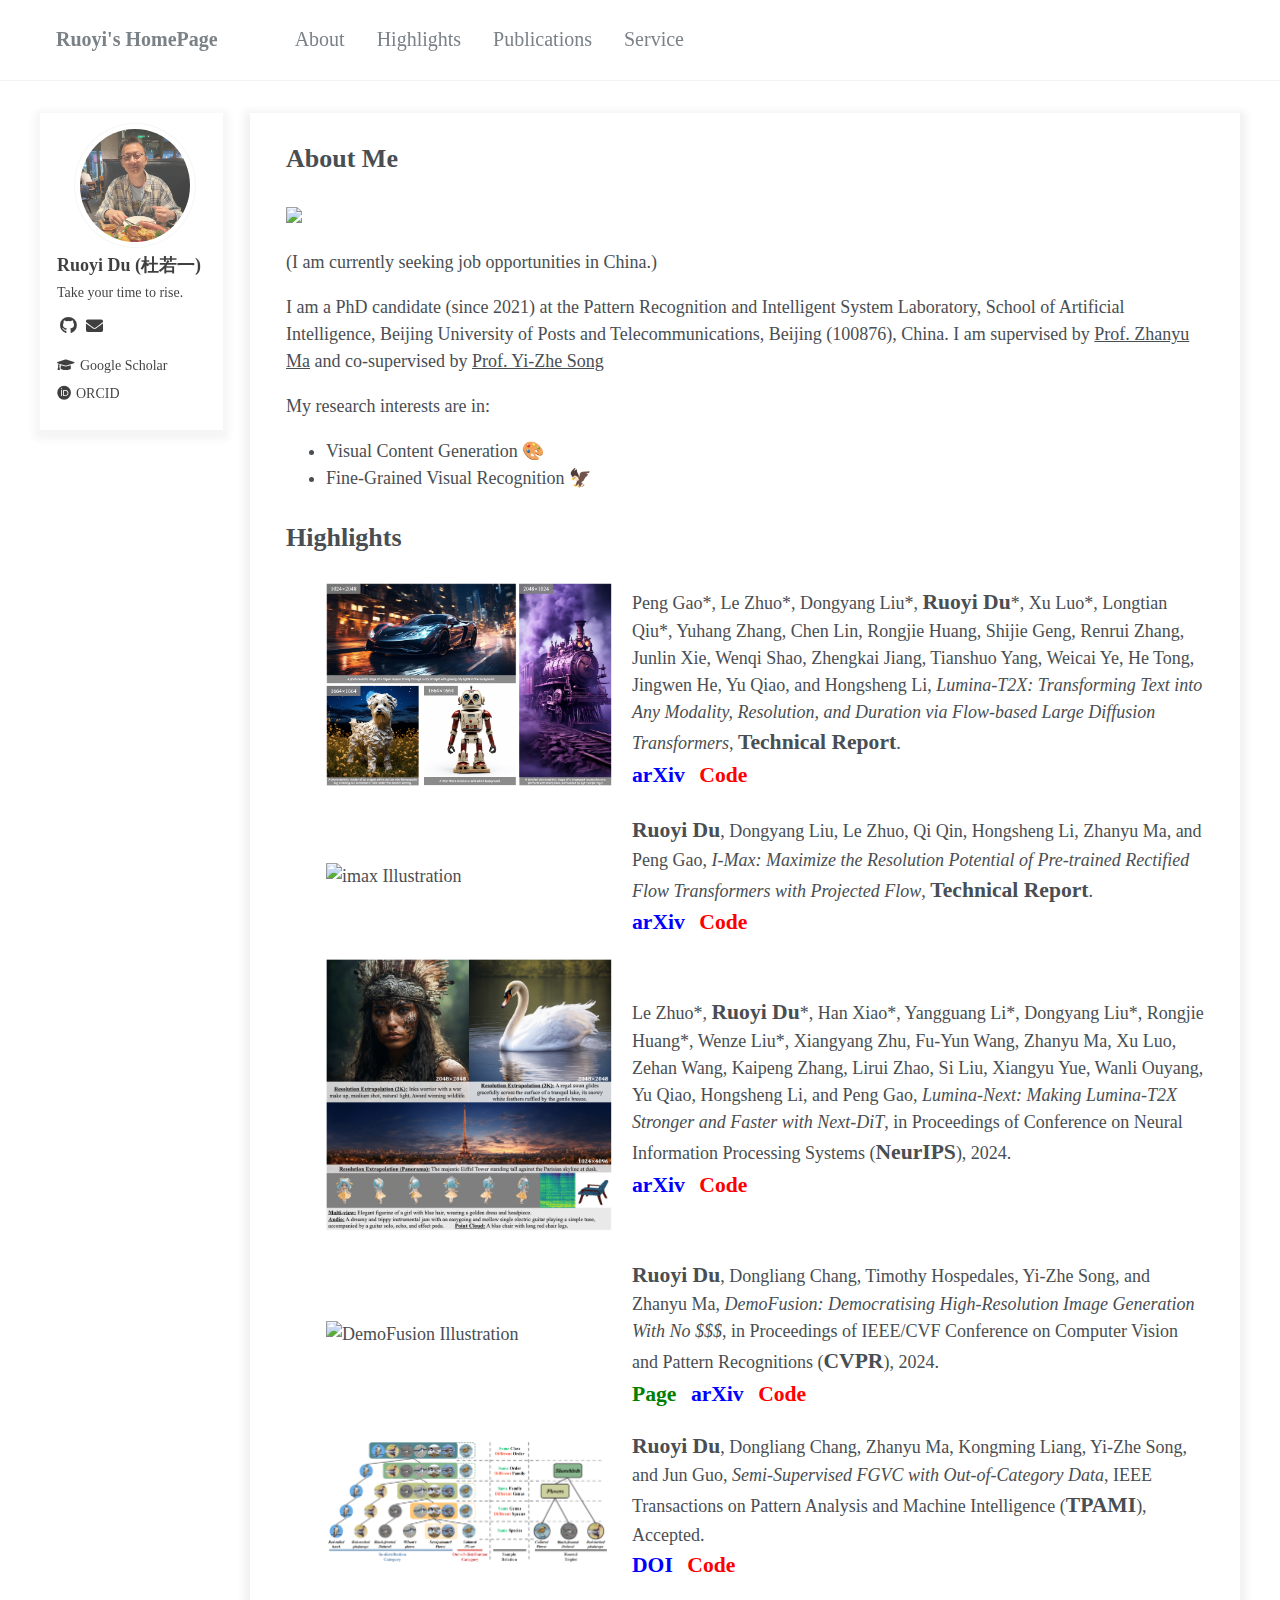
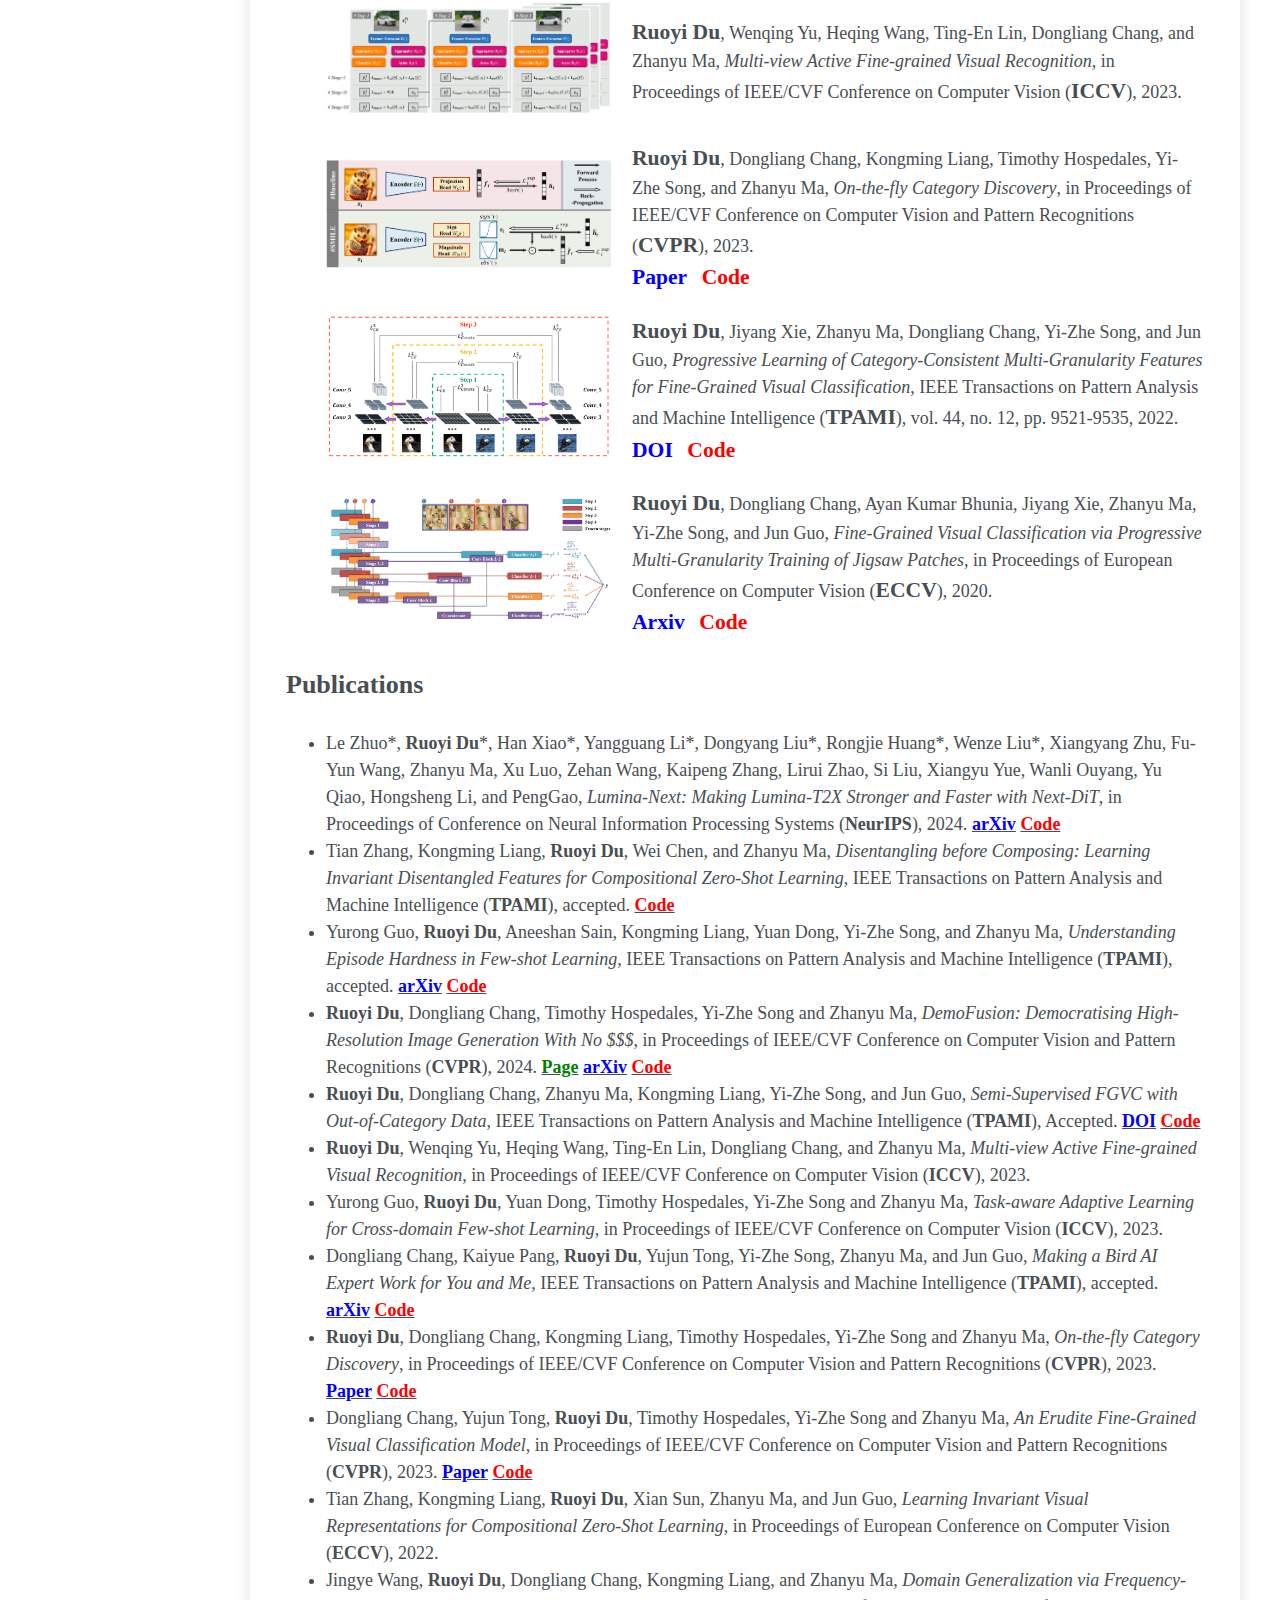
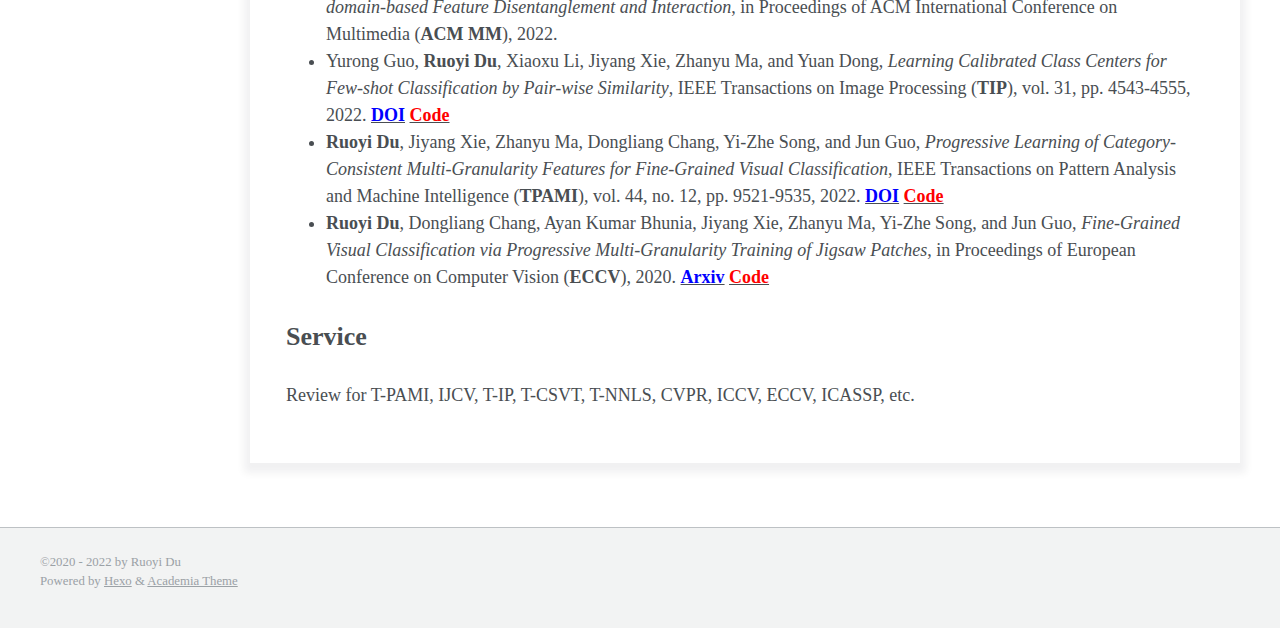
==== commit 810bc761: "Update index.html" ====
--- a/index.html
+++ b/index.html
@@ -93,7 +93,7 @@
               <img src="../figures/Lumina-Next.png" alt="lumina-next Illustration" />
             </div>
             <div class="highlight-info">
-              Le Zhuo*, <strong>Ruoyi Du</strong>*, Han Xiao*, Yangguang Li*, Dongyang Liu*, Rongjie Huang*, Wenze Liu*, Xiangyang Zhu, Fu-Yun Wang, Zhanyu Ma, Xu Luo, Zehan Wang, Kaipeng Zhang, Lirui Zhao, Si Liu, Xiangyu Yue, Wanli Ouyang, Yu Qiao, Hongsheng Li, and PengGao, <em>Lumina-Next: Making Lumina-T2X Stronger and Faster with Next-DiT</em>, in Proceedings of Conference on Neural Information Processing Systems (<strong>NeurIPS</strong>), 2024.
+              Le Zhuo*, <strong>Ruoyi Du</strong>*, Han Xiao*, Yangguang Li*, Dongyang Liu*, Rongjie Huang*, Wenze Liu*, Xiangyang Zhu, Fu-Yun Wang, Zhanyu Ma, Xu Luo, Zehan Wang, Kaipeng Zhang, Lirui Zhao, Si Liu, Xiangyu Yue, Wanli Ouyang, Yu Qiao, Hongsheng Li, and Peng Gao, <em>Lumina-Next: Making Lumina-T2X Stronger and Faster with Next-DiT</em>, in Proceedings of Conference on Neural Information Processing Systems (<strong>NeurIPS</strong>), 2024.
               <div class="highlight-links">
                 <a target="_blank" rel="noopener" href="https://arxiv.org/abs/2406.18583"><font color="blue"><strong>arXiv</strong></font></a>
                 <a target="_blank" rel="noopener" href="https://github.com/Alpha-VLLM/Lumina-T2X/"><font color="red"><strong>Code</strong></font></a>
